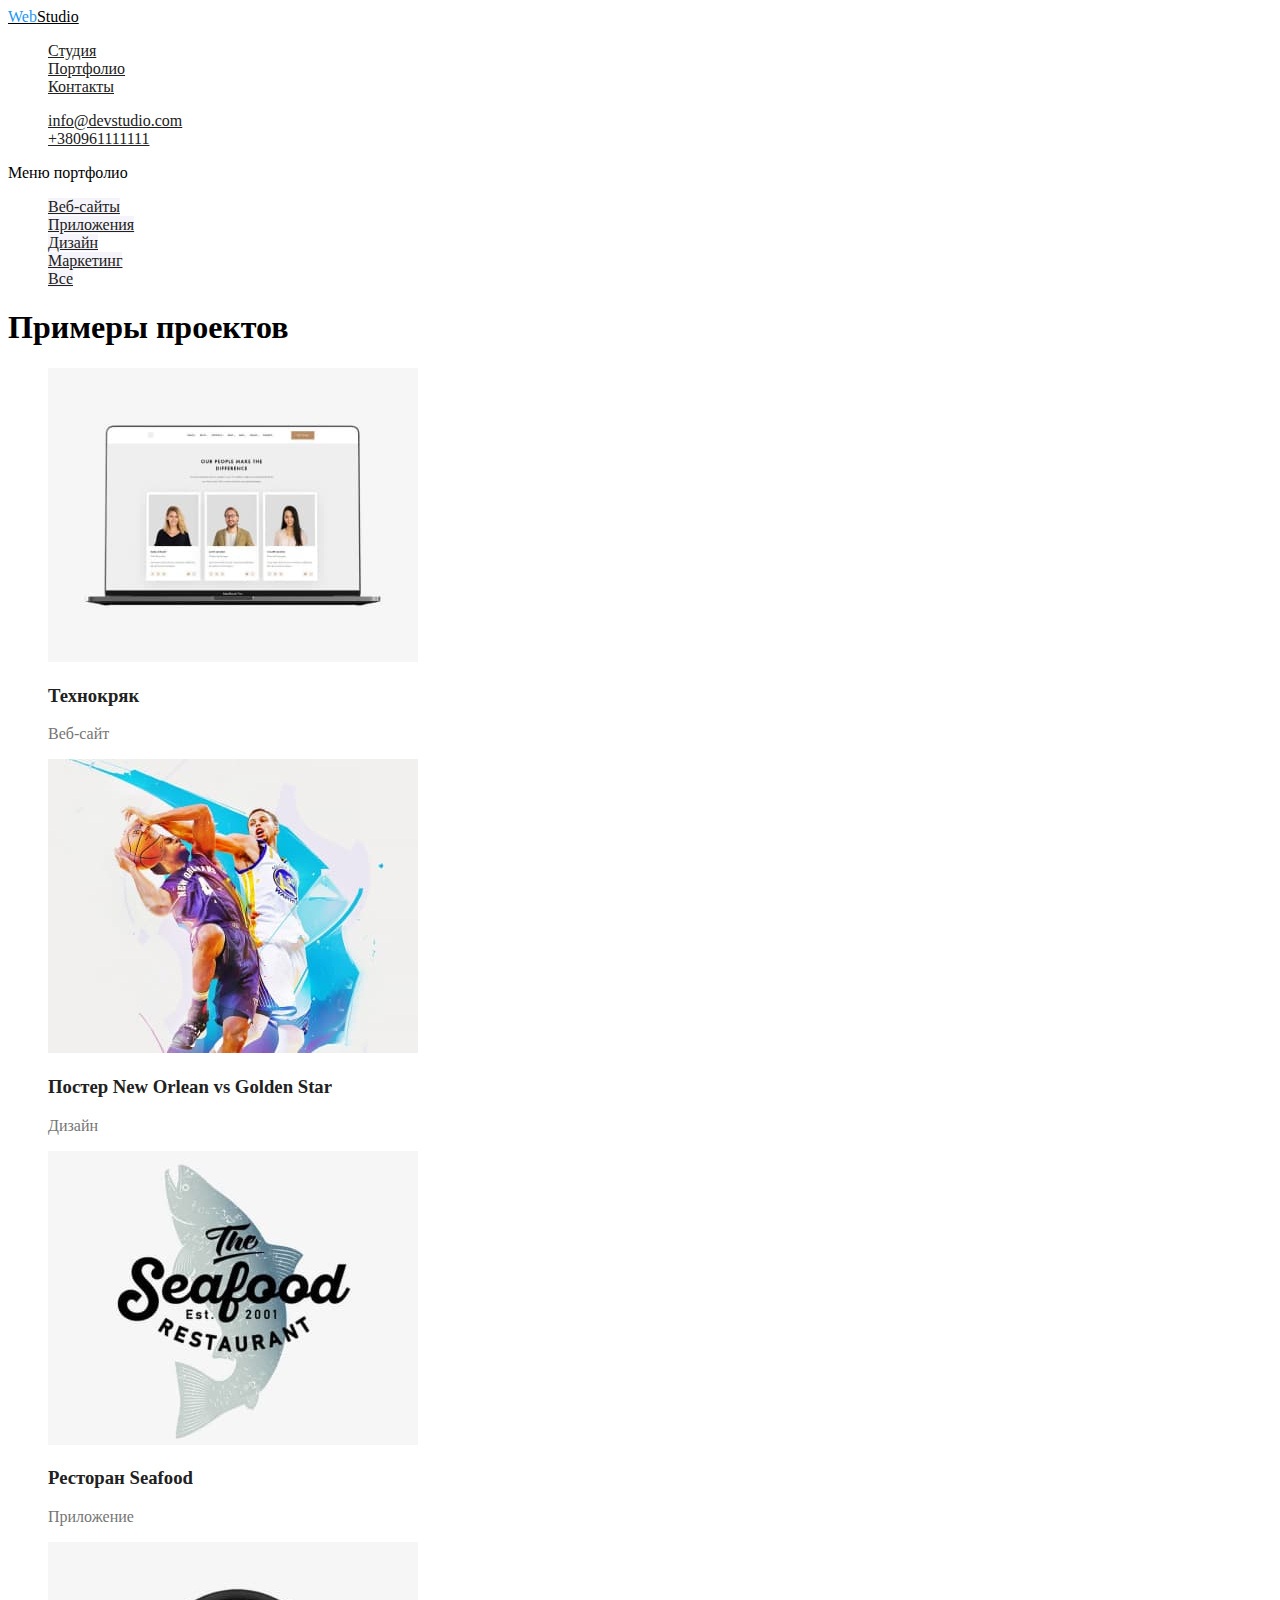
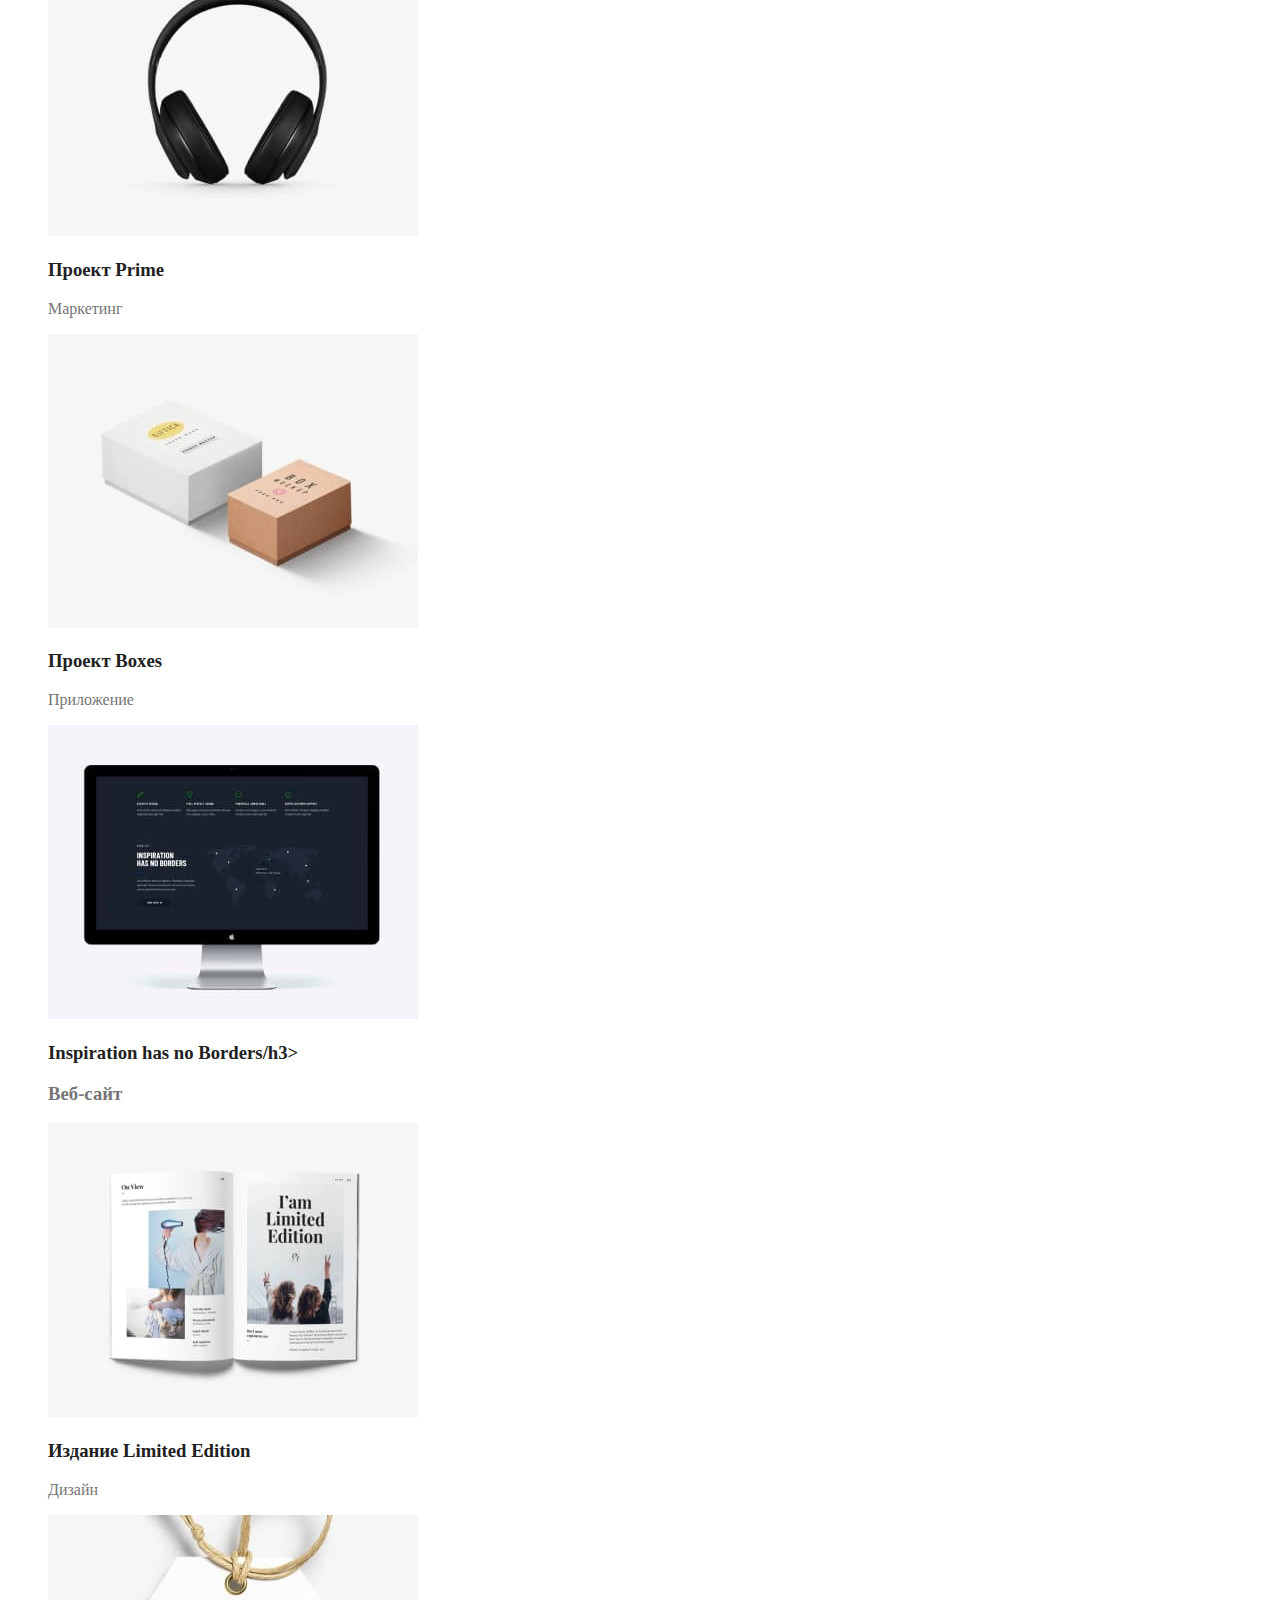
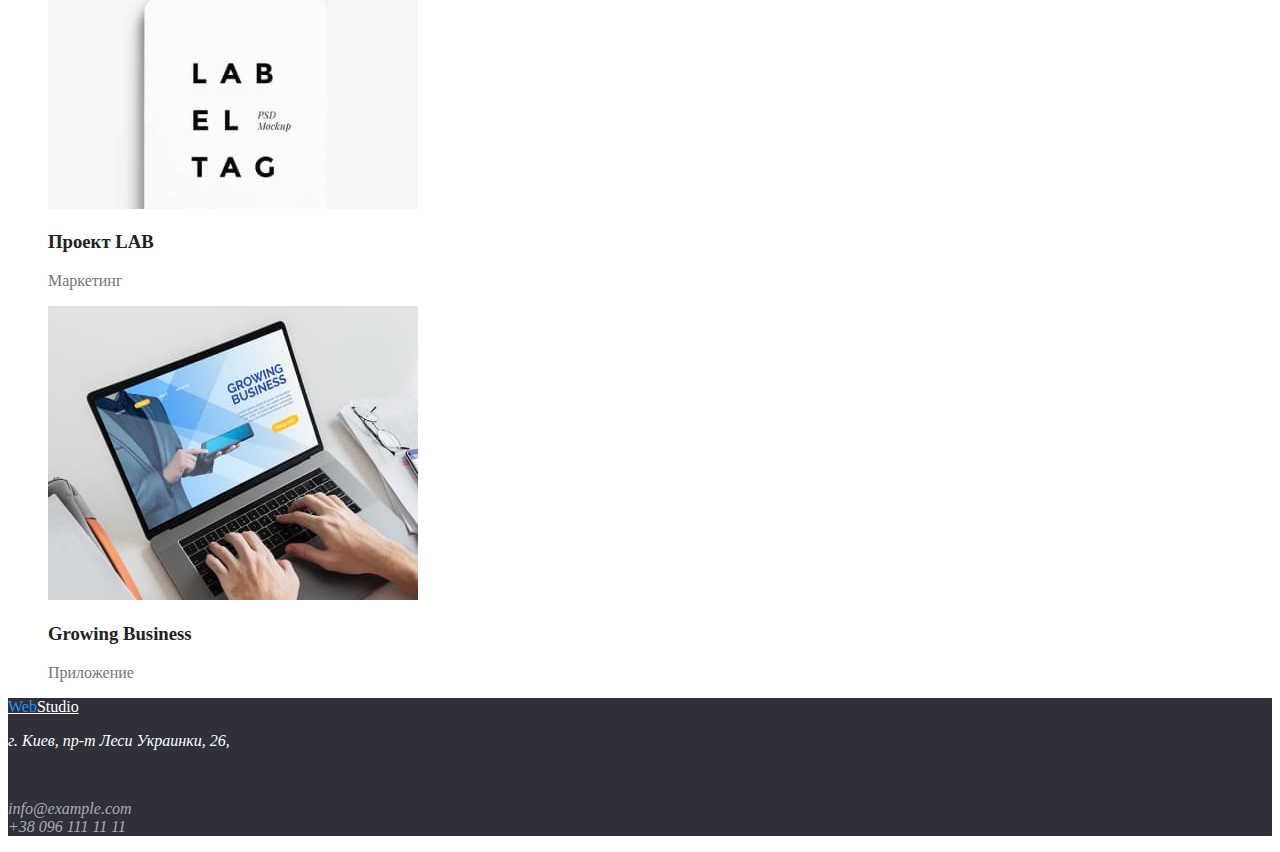
==== portfolio.html @ dbed1df3 "Сверстана страница портфолио, оформлены цвета в css" ====
<!DOCTYPE html>
<html lang="en">
	<head>
		<meta charset="UTF-8" />
		<meta http-equiv="X-UA-Compatible" content="IE=edge" />
		<meta name="viewport" content="width=device-width, initial-scale=1.0" />
		<title>Портфолио</title>
		<link rel="stylesheet" href="./css/styles.css" />
	</head>
	<body>
		<header>
			<a href="./index.html" class="logo-header" lang="en">
				<span class="logo-web">Web</span>Studio</a>
			</a>
			<nav>
				<ul class="nav">
					<li><a href="./index.html" class="nav-link">Студия</a></li>
					<li><a href="./portfolio.html" aria-current="page" class="nav-link">Портфолио</a></li>
					<li><a href="" class="nav-link">Контакты</a></li>
				</ul>
			</nav>
			<ul class="nav-contacts">
				<li><a href="mailto:info@devstudio.com" class="nav-mail">info@devstudio.com</a></li>
				<li><a href="tel:+380961111111" class="nav-link">+380961111111</a></li>
			</ul>
		</header>
		<main>
			<section>
				<!--Скрытый заголовок Меню портфолио-->
				<h2">Меню портфолио</h2>
				<ul class="portfolio">
					<li><a href="" class="portfolio-menu">Веб-сайты</a></li>
					<li><a href="" class="portfolio-menu">Приложения</a></li>
					<li><a href="" class="portfolio-menu">Дизайн</a></li>
					<li><a href="" class="portfolio-menu">Маркетинг</a></li>
					<li><a href="" class="portfolio-menu">Все</a></li>
				</ul>
				<!--Скрытый заголовок Примеры проектов-->
				<h1>Примеры проектов</h1>
				<ul class="projects">
					<li>
						<img src="./images/technokryak.jpg" alt="Технокряк" width="370" height="294" />
						<h3 class="project-title">Технокряк</h3>
						<p class="project-type"class="project-type">Веб-сайт</p>
					</li>
					<li>
						<img src="./images/new-orlean.jpg" alt="New Orlean vs Golden Star" width="370" height="294" />
						<h3 class="project-title">
							Постер
							<span lang="en">New Orlean vs Golden Star</span>
						</h3>
						<p class="project-type">Дизайн</p>
					</li>
					<li>
						<img src="./images/seafood.jpg" alt="Seafood" width="370" height="294" />
						<h3 class="project-title">
							Ресторан
							<span lang="en">Seafood</span>
						</h3>
						<p class="project-type">Приложение</p>
					</li>
					<li>
						<img src="./images/prime.jpg" alt="Prime" width="370" height="294" />
						<h3 class="project-title">
							Проект
							<span lang="en">Prime</span>
						</h3>
						<p class="project-type">Маркетинг</p>
					</li>
					<li>
						<img src="./images/boxes.jpg" alt="Boxes" width="370" height="294" />
						<h3 class="project-title">
							Проект
							<span lang="en">Boxes</span>
						</h3>
						<p class="project-type">Приложение</p>
					</li>
					<li>
						<img src="./images/inspiration.jpg" alt="Inspiration has no Border" width="370" height="294" />
						<h3 class="project-title"><span lang="en">Inspiration has no Borders</span>/h3>
						<p class="project-type">Веб-сайт</p>
					</li>
					<li>
						<img src="./images/limited-edition.jpg" alt="Limited Edition" width="370" height="294" />
						<h3 class="project-title"> Издание <span lang="en">Limited Edition</span></h3>
						<p class="project-type">Дизайн</p>
					</li>
					<li>
						<img src="./images/lab.jpg" alt="LAB" width="370" height="294" />
						<h3 class="project-title">Проект <span lang="en">LAB</span></h3>
						<p class="project-type">Маркетинг</p>
					</li>
					<li>
						<img src="./images/growing-business.jpg" alt="Growing Business" width="370" height="294" />
						<h3 class="project-title"><span lang="en">Growing Business</span></h3>
						<p class="project-type">Приложение</p>
					</li>
				</ul>
			</section>
		</main>
		<footer class="footer">
			<a href="./index.html" class="logo-footer" lang="en">
				<span class="logo-web">Web</span>Studio</a>
			</a>
			<address>
				<p class="address">г. Киев, пр-т Леси Украинки, 26, </p>
				<br />
				<p class="footer-contacts">info@example.com
				<br />
				+38 096 111 11 11 </p>
			</address>
		</footer>
	</body>
</html>
---- css/styles.css ----
/* основной цвет фона - #FFFFFF
вторичный цвет фона - #F5F4FA
цвет заголовков - #212121
цвет текста - #757575
цвет акцента, ховера фокуса - #2196F3

цвета лого - #2196F3  #000000 #FFFFFF
цвет тел и емейл в футере - rgba(255, 255, 255, 0.6) 
бекграунд цвет футера и заглушки героя - #2F303A */

:root {
	--title-color: #212121;
	--text-color: #757575;
	--active-hover-focus-current: #2196f3;
}

.logo-header {
	color: #000000;
}

.logo-web {
	color: #2196f3;
}

.nav,
.nav-contacts,
.feature-list,
.project-list,
.member-list,
.portfolio,
.projects {
	list-style: none;
}

/*Оформление навигации */

/*.nav-link.current-studio,
.nav-link.current-portfolio {
	color: var(--active-hover-focus-current);}*/

[aria-current] {
	color: var(--active-hover-focus-current);
}

.nav-link,
.nav-tel,
.nav-mail {
	color: var(--title-color);
}

.nav-link:hover,
.nav-link:focus,
.nav-tel:hover,
.nav-mail:hover {
	color: var(--active-hover-focus-current);
}

.hero-dummy {
	background-color: #2f303a;
}

.hero-title {
	color: #ffffff;
	text-transform: uppercase;
}
.btn {
	color: #ffffff;
	background-color: #2196f3;
}

.features {
	color: var(--title-color);
}

.features-text {
	color: var(--text-color);
}

.work {
	color: var(--title-color);
}

.members {
	color: var(--title-color);
}

.member {
	color: var(--title-color);
}
.member-position {
	color: var(--text-color);
}

.address {
	color: #ffffff;
}

.project-title {
	color: var(--title-color);
}

.project-type {
	color: var(--text-color);
}

.portfolio-menu {
	color: var(--title-color);
	background-color: #f5f4fa;
}

.portfolio-menu:hover,
.portfolio-menu:focus {
	color: #ffffff;
	background-color: #2196f3;
}

.logo-footer {
	color: #ffffff;
}

.footer-contacts {
	color: rgba(255, 255, 255, 0.6);
}

.footer {
	background-color: #2f303a;
}
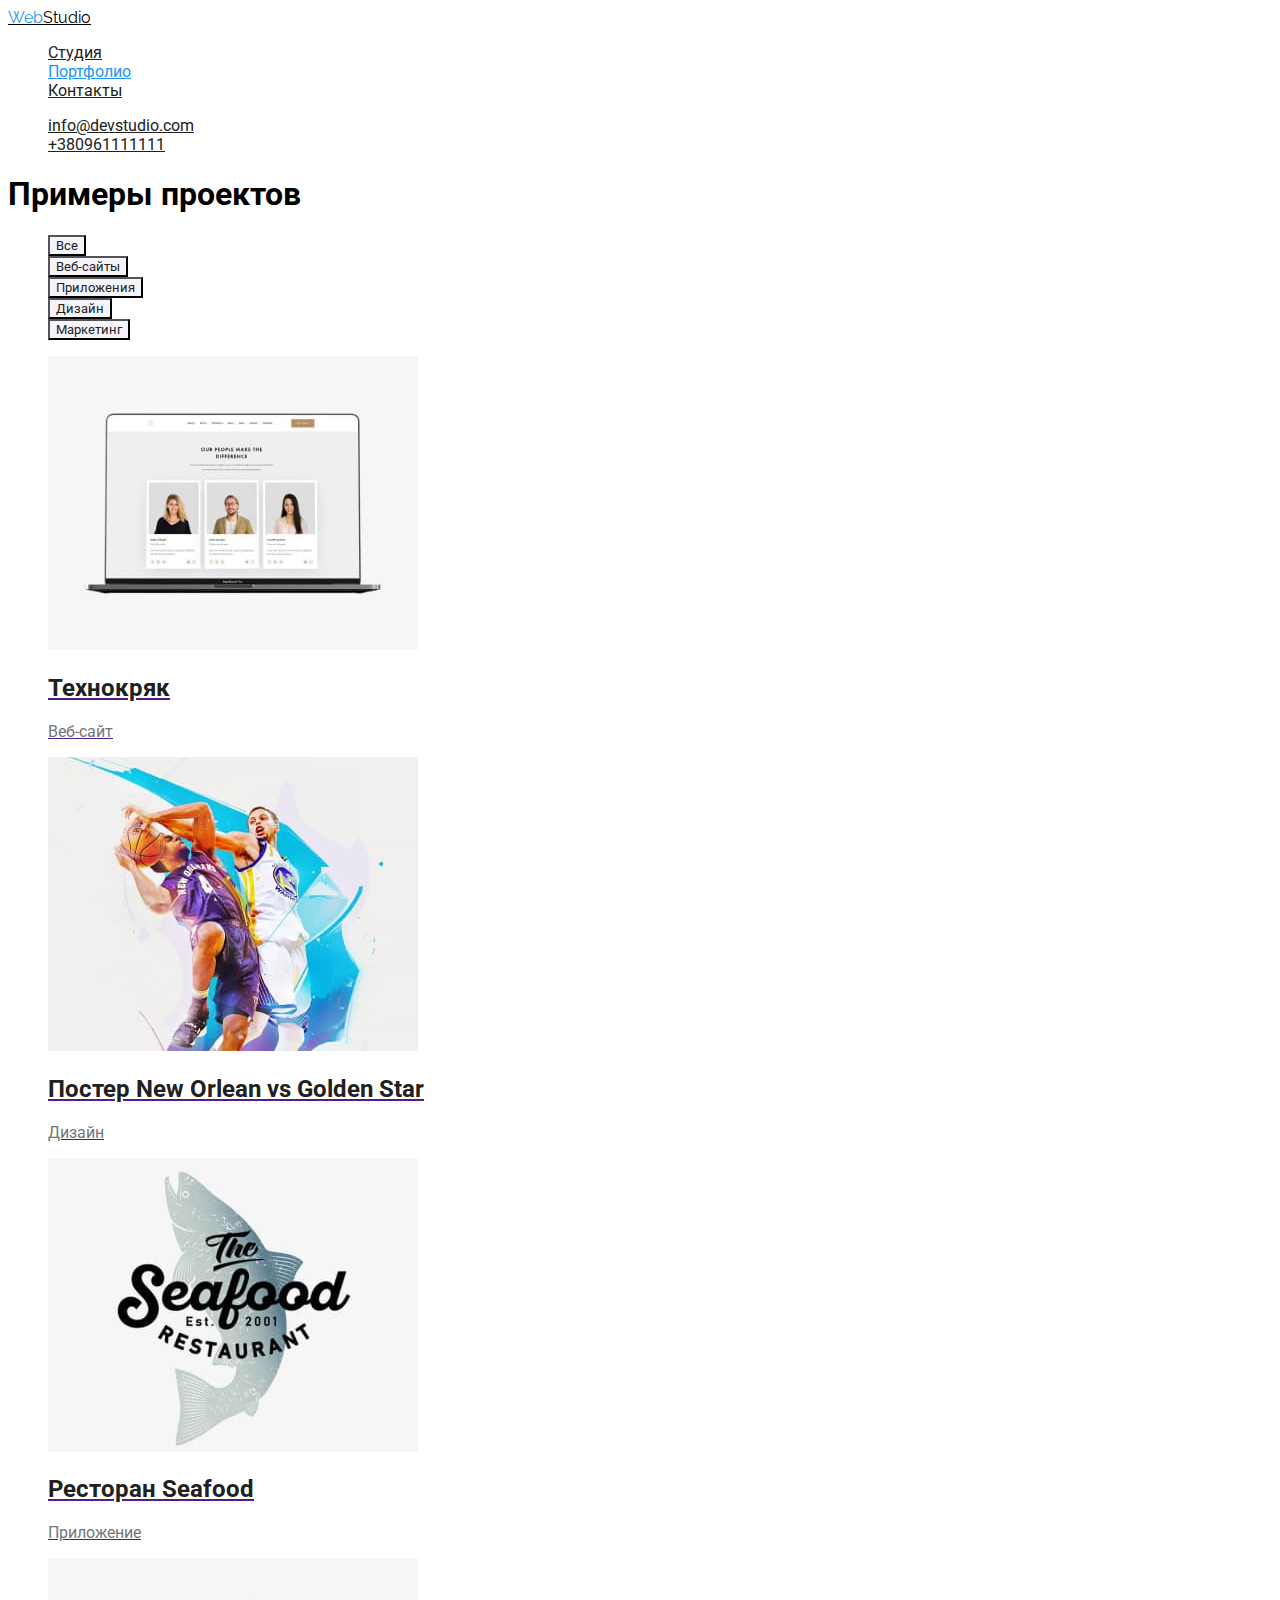
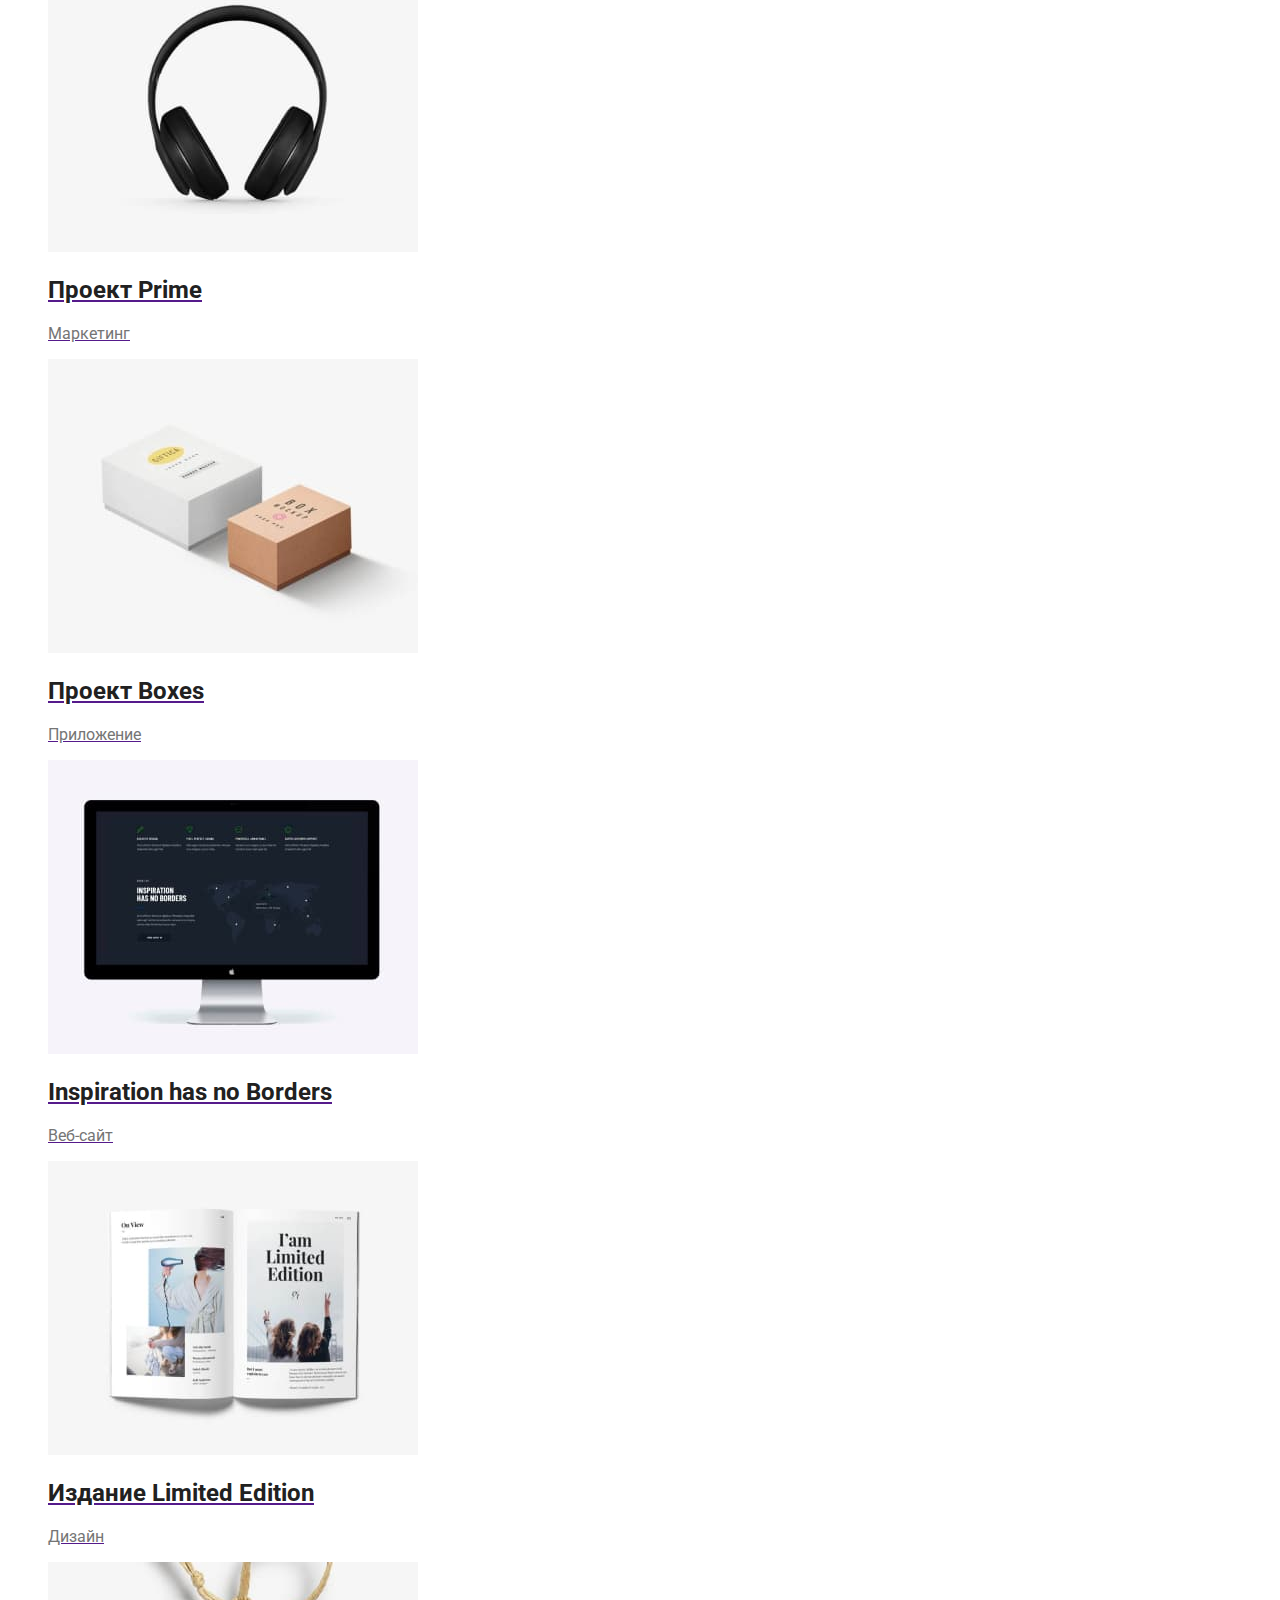
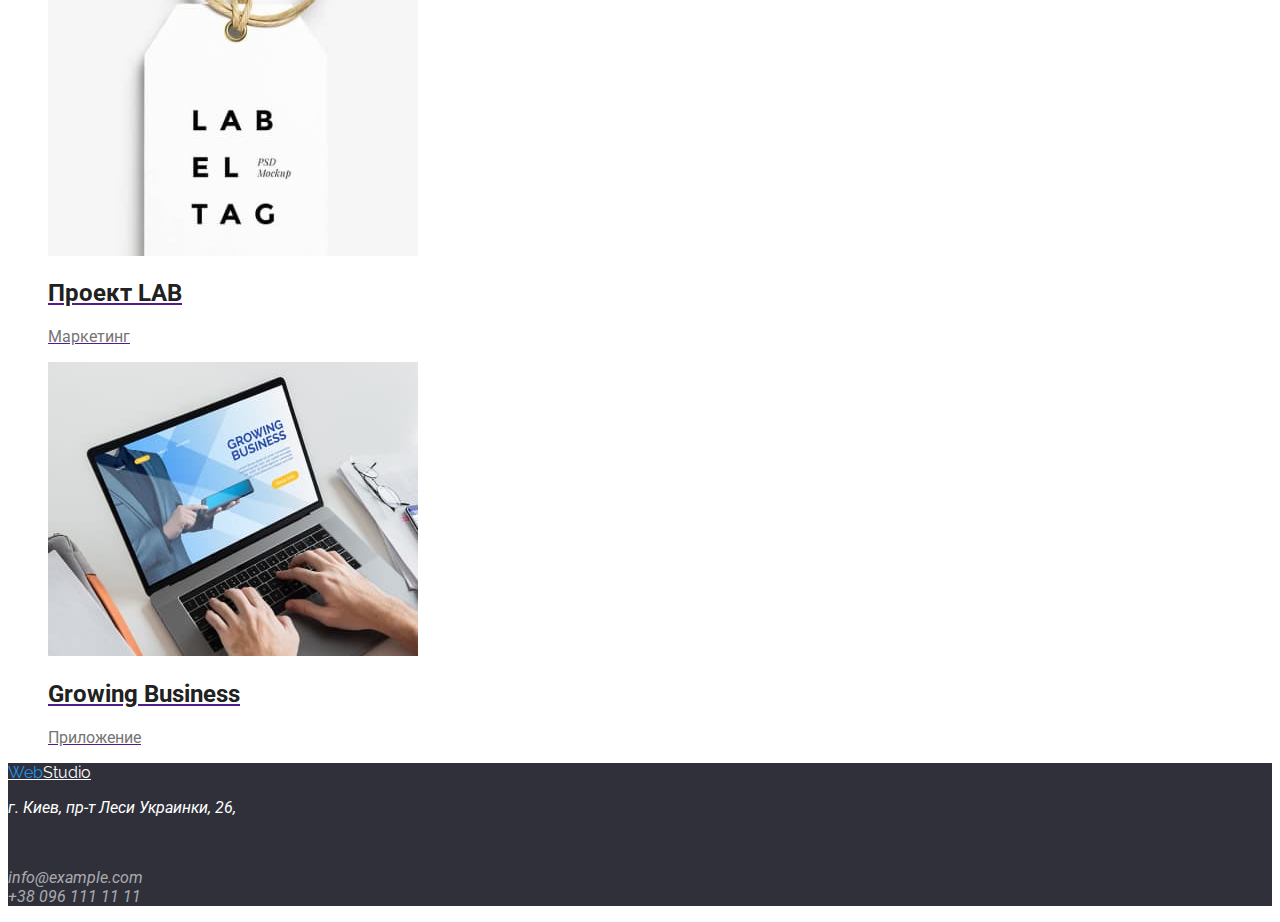
==== commit 4268ba79: "Подключены шрифты, исправлены кнопки, оформлены шрифты" ====
--- a/portfolio.html
+++ b/portfolio.html
@@ -5,6 +5,9 @@
 		<meta http-equiv="X-UA-Compatible" content="IE=edge" />
 		<meta name="viewport" content="width=device-width, initial-scale=1.0" />
 		<title>Портфолио</title>
+		<link rel="preconnect" href="https://fonts.googleapis.com">
+		<link rel="preconnect" href="https://fonts.gstatic.com" crossorigin>
+		<link href="https://fonts.googleapis.com/css2?family=Raleway:wght@400;700&family=Roboto:wght@400;500;700;900&display=swap" rel="stylesheet">
 		<link rel="stylesheet" href="./css/styles.css" />
 	</head>
 	<body>
@@ -15,7 +18,7 @@
 			<nav>
 				<ul class="nav">
 					<li><a href="./index.html" class="nav-link">Студия</a></li>
-					<li><a href="./portfolio.html" aria-current="page" class="nav-link">Портфолио</a></li>
+					<li><a href="./portfolio.html" aria-current="page" class="nav-link"> <!-- class="nav-link"-->Портфолио</a></li>
 					<li><a href="" class="nav-link">Контакты</a></li>
 				</ul>
 			</nav>
@@ -26,74 +29,90 @@
 		</header>
 		<main>
 			<section>
-				<!--Скрытый заголовок Меню портфолио-->
-				<h2">Меню портфолио</h2>
-				<ul class="portfolio">
-					<li><a href="" class="portfolio-menu">Веб-сайты</a></li>
-					<li><a href="" class="portfolio-menu">Приложения</a></li>
-					<li><a href="" class="portfolio-menu">Дизайн</a></li>
-					<li><a href="" class="portfolio-menu">Маркетинг</a></li>
-					<li><a href="" class="portfolio-menu">Все</a></li>
-				</ul>
 				<!--Скрытый заголовок Примеры проектов-->
 				<h1>Примеры проектов</h1>
+				<ul class="portfolio">
+					<li><button type="button" class="portfolio-btn">Все</button></li>
+					<li><button type="button" class="portfolio-btn">Веб-сайты</button></li>
+					<li><button type="button" class="portfolio-btn">Приложения</button></li>
+					<li><button type="button" class="portfolio-btn">Дизайн</button/button></li>
+					<li><button type="button" class="portfolio-btn">Маркетинг</button></li>
+				</ul>
 				<ul class="projects">
-					<li>
+					<li> 
+						<a href="">
 						<img src="./images/technokryak.jpg" alt="Технокряк" width="370" height="294" />
-						<h3 class="project-title">Технокряк</h3>
+						<h2 class="project-title">Технокряк</h2>
 						<p class="project-type"class="project-type">Веб-сайт</p>
+						</a>
 					</li>
 					<li>
+						<a href="">
 						<img src="./images/new-orlean.jpg" alt="New Orlean vs Golden Star" width="370" height="294" />
-						<h3 class="project-title">
+						<h2 class="project-title">
 							Постер
 							<span lang="en">New Orlean vs Golden Star</span>
-						</h3>
+						</h2>
 						<p class="project-type">Дизайн</p>
+						</a>
 					</li>
 					<li>
+						<a href="">
 						<img src="./images/seafood.jpg" alt="Seafood" width="370" height="294" />
-						<h3 class="project-title">
+						<h2 class="project-title">
 							Ресторан
 							<span lang="en">Seafood</span>
-						</h3>
+						</h2>
 						<p class="project-type">Приложение</p>
+						</a>
 					</li>
 					<li>
+						<a href="">
 						<img src="./images/prime.jpg" alt="Prime" width="370" height="294" />
-						<h3 class="project-title">
+						<h2 class="project-title">
 							Проект
 							<span lang="en">Prime</span>
-						</h3>
+						</h2>
 						<p class="project-type">Маркетинг</p>
+						</a>
 					</li>
 					<li>
+						<a href="">
 						<img src="./images/boxes.jpg" alt="Boxes" width="370" height="294" />
-						<h3 class="project-title">
+						<h2 class="project-title">
 							Проект
 							<span lang="en">Boxes</span>
-						</h3>
+						</h2>
 						<p class="project-type">Приложение</p>
+						</a>
 					</li>
 					<li>
+						<a href="">
 						<img src="./images/inspiration.jpg" alt="Inspiration has no Border" width="370" height="294" />
-						<h3 class="project-title"><span lang="en">Inspiration has no Borders</span>/h3>
+						<h2 class="project-title"><span lang="en">Inspiration has no Borders</span></h2>
 						<p class="project-type">Веб-сайт</p>
+						</a>
 					</li>
 					<li>
+						<a href="">
 						<img src="./images/limited-edition.jpg" alt="Limited Edition" width="370" height="294" />
-						<h3 class="project-title"> Издание <span lang="en">Limited Edition</span></h3>
+						<h2 class="project-title"> Издание <span lang="en">Limited Edition</span></h2>
 						<p class="project-type">Дизайн</p>
+						</a>
 					</li>
 					<li>
+						<a href="">
 						<img src="./images/lab.jpg" alt="LAB" width="370" height="294" />
-						<h3 class="project-title">Проект <span lang="en">LAB</span></h3>
+						<h2 class="project-title">Проект <span lang="en">LAB</span></h2>
 						<p class="project-type">Маркетинг</p>
+						</a>
 					</li>
 					<li>
+						<a href="">
 						<img src="./images/growing-business.jpg" alt="Growing Business" width="370" height="294" />
-						<h3 class="project-title"><span lang="en">Growing Business</span></h3>
+						<h2 class="project-title"><span lang="en">Growing Business</span></h2>
 						<p class="project-type">Приложение</p>
+						</a>
 					</li>
 				</ul>
 			</section>
--- a/css/styles.css
+++ b/css/styles.css
@@ -14,8 +14,16 @@
 	--active-hover-focus-current: #2196f3;
 }
 
+body {
+	font-family: "Roboto", sans-serif;
+}
+
+button {
+	font-family: inherit;
+}
 .logo-header {
 	color: #000000;
+	font-family: "Raleway", sans-serif;
 }
 
 .logo-web {
@@ -32,16 +40,6 @@
 	list-style: none;
 }
 
-/*Оформление навигации */
-
-/*.nav-link.current-studio,
-.nav-link.current-portfolio {
-	color: var(--active-hover-focus-current);}*/
-
-[aria-current] {
-	color: var(--active-hover-focus-current);
-}
-
 .nav-link,
 .nav-tel,
 .nav-mail {
@@ -52,6 +50,10 @@
 .nav-link:focus,
 .nav-tel:hover,
 .nav-mail:hover {
+	color: var(--active-hover-focus-current);
+}
+
+[aria-current] {
 	color: var(--active-hover-focus-current);
 }
 
@@ -103,19 +105,20 @@
 	color: var(--text-color);
 }
 
-.portfolio-menu {
+.portfolio-btn {
 	color: var(--title-color);
 	background-color: #f5f4fa;
 }
 
-.portfolio-menu:hover,
-.portfolio-menu:focus {
+.portfolio-btn:hover,
+.portfolio-btn:focus {
 	color: #ffffff;
 	background-color: #2196f3;
 }
 
 .logo-footer {
 	color: #ffffff;
+	font-family: "Raleway", sans-serif;
 }
 
 .footer-contacts {
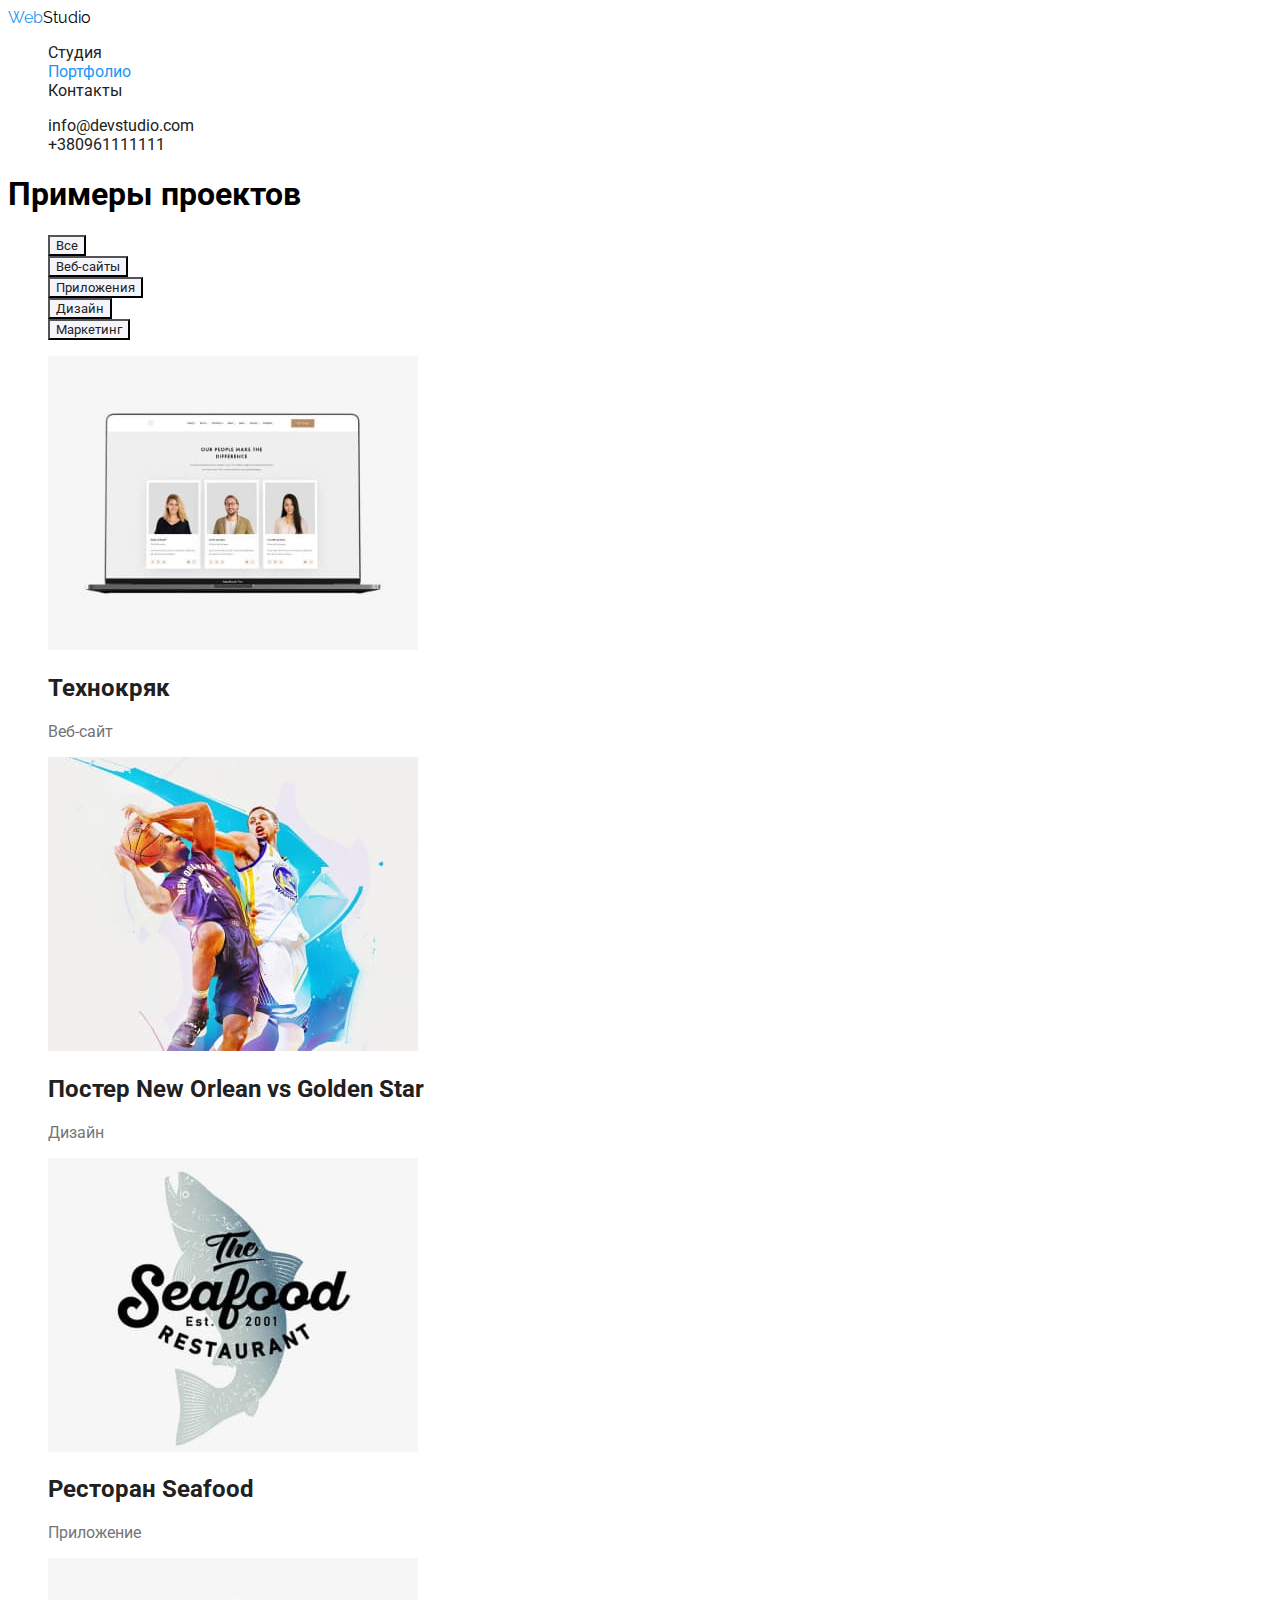
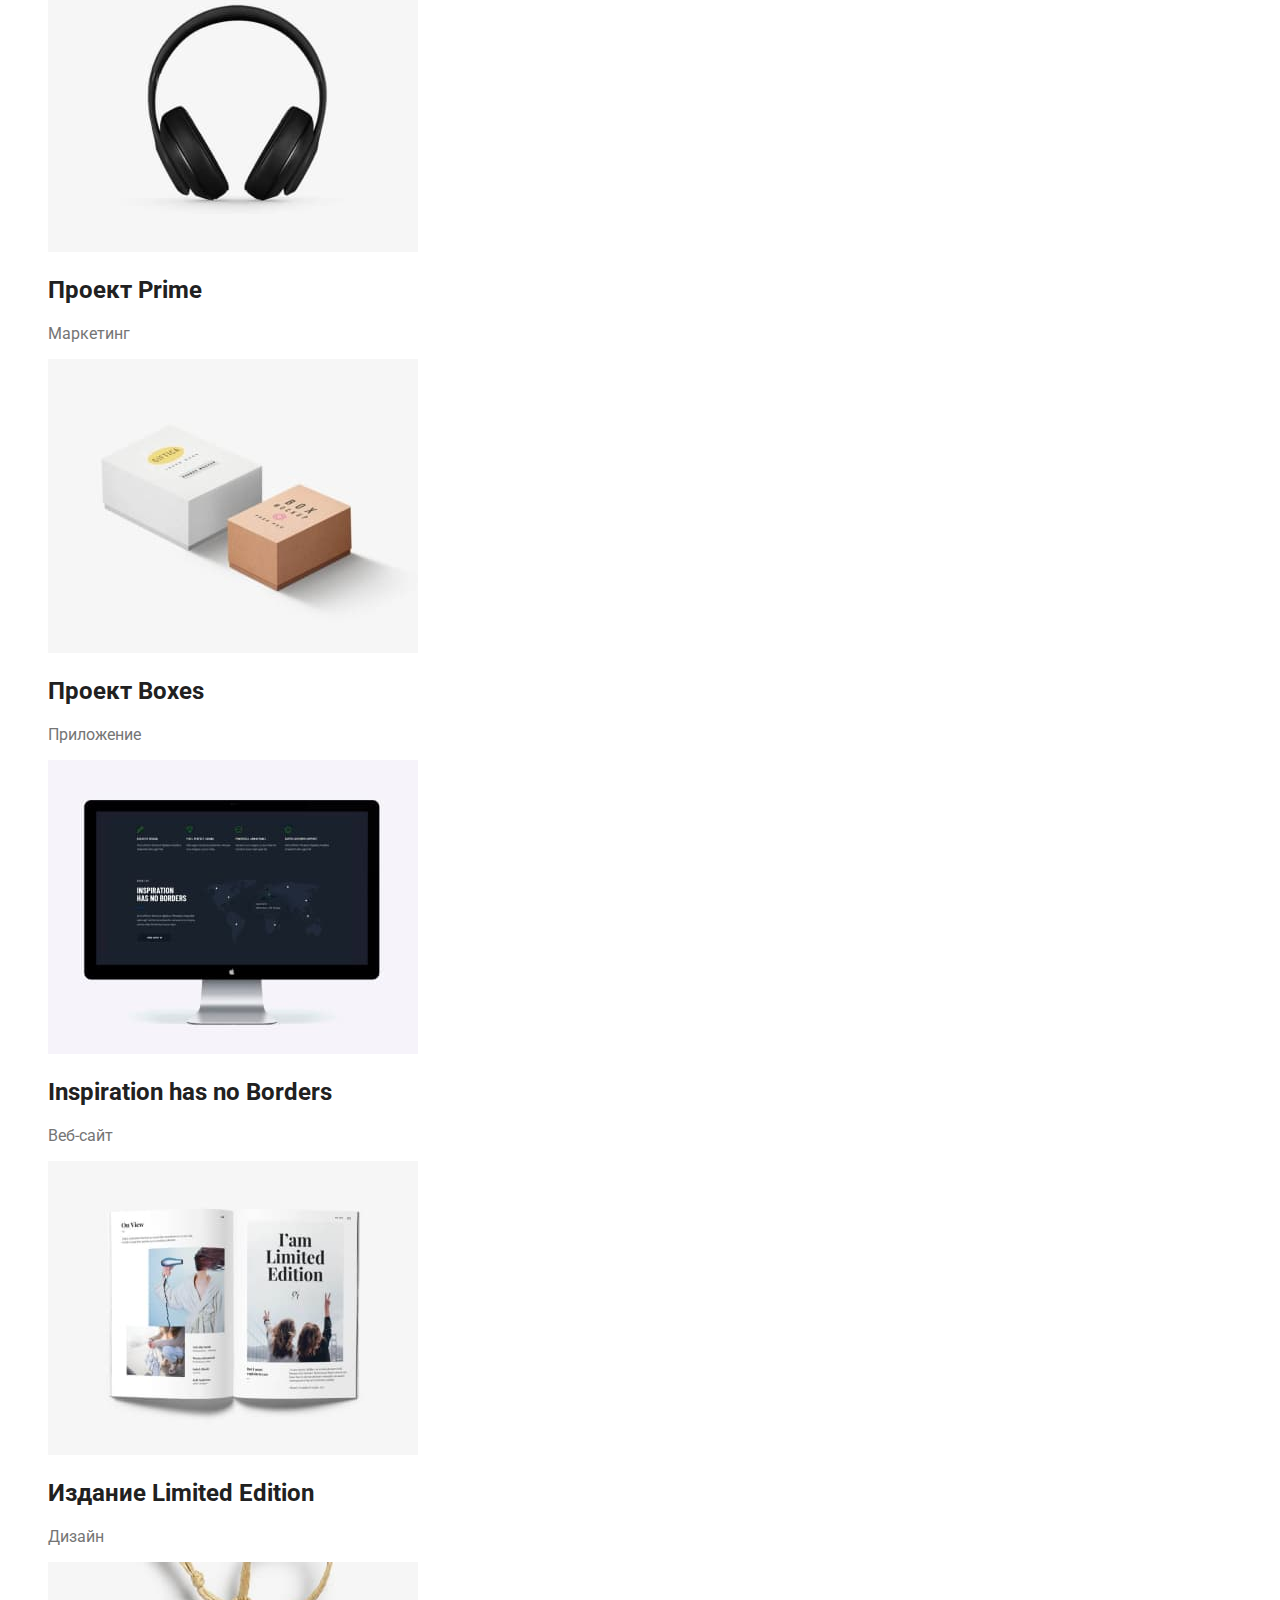
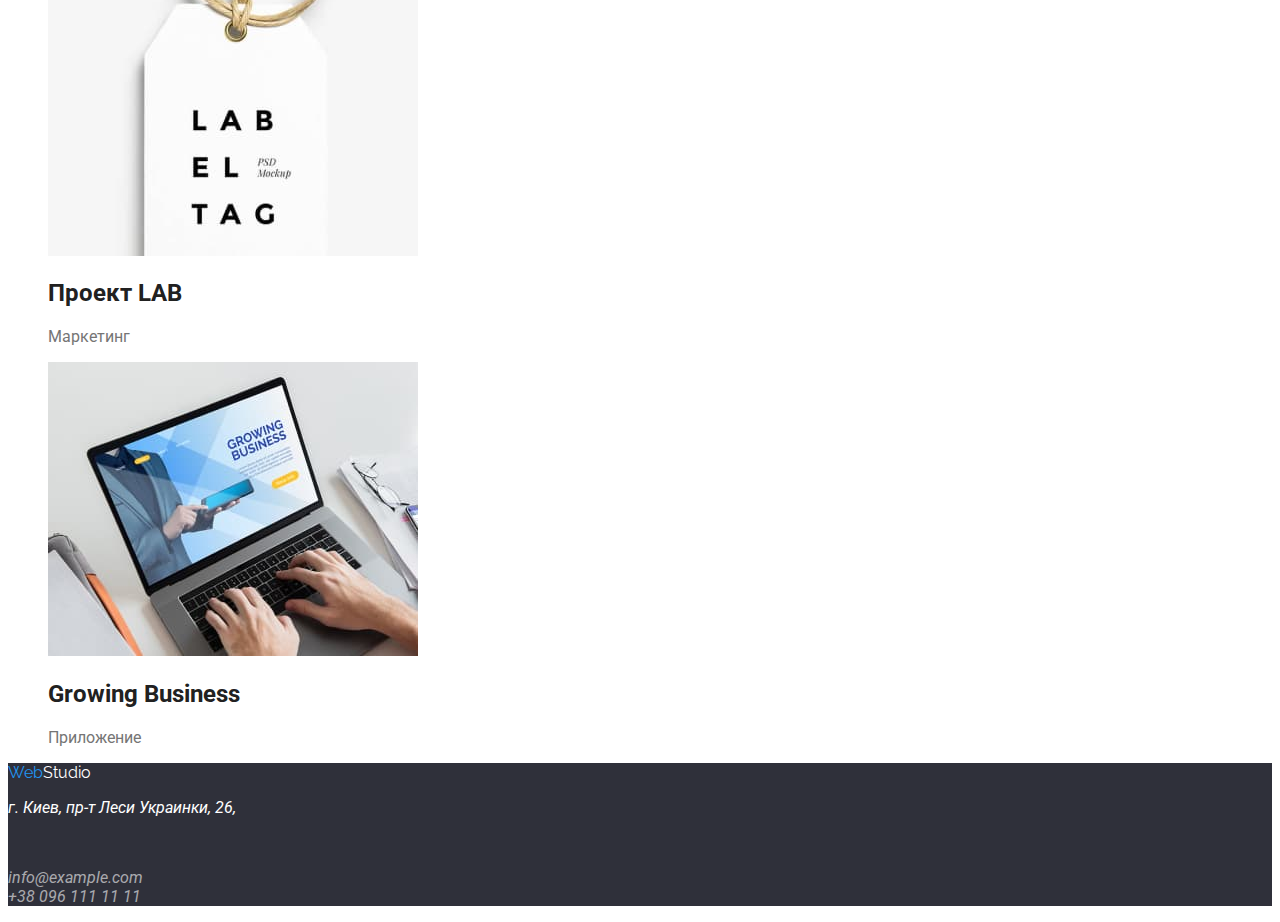
==== commit f2c3ca08: "Убирает подчеркивания со ссылок" ====
--- a/portfolio.html
+++ b/portfolio.html
@@ -38,16 +38,16 @@
 					<li><button type="button" class="portfolio-btn">Дизайн</button/button></li>
 					<li><button type="button" class="portfolio-btn">Маркетинг</button></li>
 				</ul>
-				<ul class="projects">
+				<ul class="project">
 					<li> 
-						<a href="">
+						<a href="" class="project-link">
 						<img src="./images/technokryak.jpg" alt="Технокряк" width="370" height="294" />
 						<h2 class="project-title">Технокряк</h2>
 						<p class="project-type"class="project-type">Веб-сайт</p>
 						</a>
 					</li>
 					<li>
-						<a href="">
+						<a href="" class="project-link">
 						<img src="./images/new-orlean.jpg" alt="New Orlean vs Golden Star" width="370" height="294" />
 						<h2 class="project-title">
 							Постер
@@ -57,7 +57,7 @@
 						</a>
 					</li>
 					<li>
-						<a href="">
+						<a href="" class="project-link">
 						<img src="./images/seafood.jpg" alt="Seafood" width="370" height="294" />
 						<h2 class="project-title">
 							Ресторан
@@ -67,7 +67,7 @@
 						</a>
 					</li>
 					<li>
-						<a href="">
+						<a href="" class="project-link">
 						<img src="./images/prime.jpg" alt="Prime" width="370" height="294" />
 						<h2 class="project-title">
 							Проект
@@ -77,7 +77,7 @@
 						</a>
 					</li>
 					<li>
-						<a href="">
+						<a href="" class="project-link">
 						<img src="./images/boxes.jpg" alt="Boxes" width="370" height="294" />
 						<h2 class="project-title">
 							Проект
@@ -87,28 +87,28 @@
 						</a>
 					</li>
 					<li>
-						<a href="">
+						<a href="" class="project-link">
 						<img src="./images/inspiration.jpg" alt="Inspiration has no Border" width="370" height="294" />
 						<h2 class="project-title"><span lang="en">Inspiration has no Borders</span></h2>
 						<p class="project-type">Веб-сайт</p>
 						</a>
 					</li>
 					<li>
-						<a href="">
+						<a href="" class="project-link">
 						<img src="./images/limited-edition.jpg" alt="Limited Edition" width="370" height="294" />
 						<h2 class="project-title"> Издание <span lang="en">Limited Edition</span></h2>
 						<p class="project-type">Дизайн</p>
 						</a>
 					</li>
 					<li>
-						<a href="">
+						<a href="" class="project-link">
 						<img src="./images/lab.jpg" alt="LAB" width="370" height="294" />
 						<h2 class="project-title">Проект <span lang="en">LAB</span></h2>
 						<p class="project-type">Маркетинг</p>
 						</a>
 					</li>
 					<li>
-						<a href="">
+						<a href="" class="project-link">
 						<img src="./images/growing-business.jpg" alt="Growing Business" width="370" height="294" />
 						<h2 class="project-title"><span lang="en">Growing Business</span></h2>
 						<p class="project-type">Приложение</p>
--- a/css/styles.css
+++ b/css/styles.css
@@ -15,6 +15,7 @@
 }
 
 body {
+	background-color: #ffffff;
 	font-family: "Roboto", sans-serif;
 }
 
@@ -24,6 +25,7 @@
 .logo-header {
 	color: #000000;
 	font-family: "Raleway", sans-serif;
+	text-decoration: none;
 }
 
 .logo-web {
@@ -36,7 +38,7 @@
 .project-list,
 .member-list,
 .portfolio,
-.projects {
+.project {
 	list-style: none;
 }
 
@@ -44,6 +46,7 @@
 .nav-tel,
 .nav-mail {
 	color: var(--title-color);
+	text-decoration: none;
 }
 
 .nav-link:hover,
@@ -97,6 +100,10 @@
 	color: #ffffff;
 }
 
+.project-link {
+	text-decoration: none;
+}
+
 .project-title {
 	color: var(--title-color);
 }
@@ -119,6 +126,7 @@
 .logo-footer {
 	color: #ffffff;
 	font-family: "Raleway", sans-serif;
+	text-decoration: none;
 }
 
 .footer-contacts {
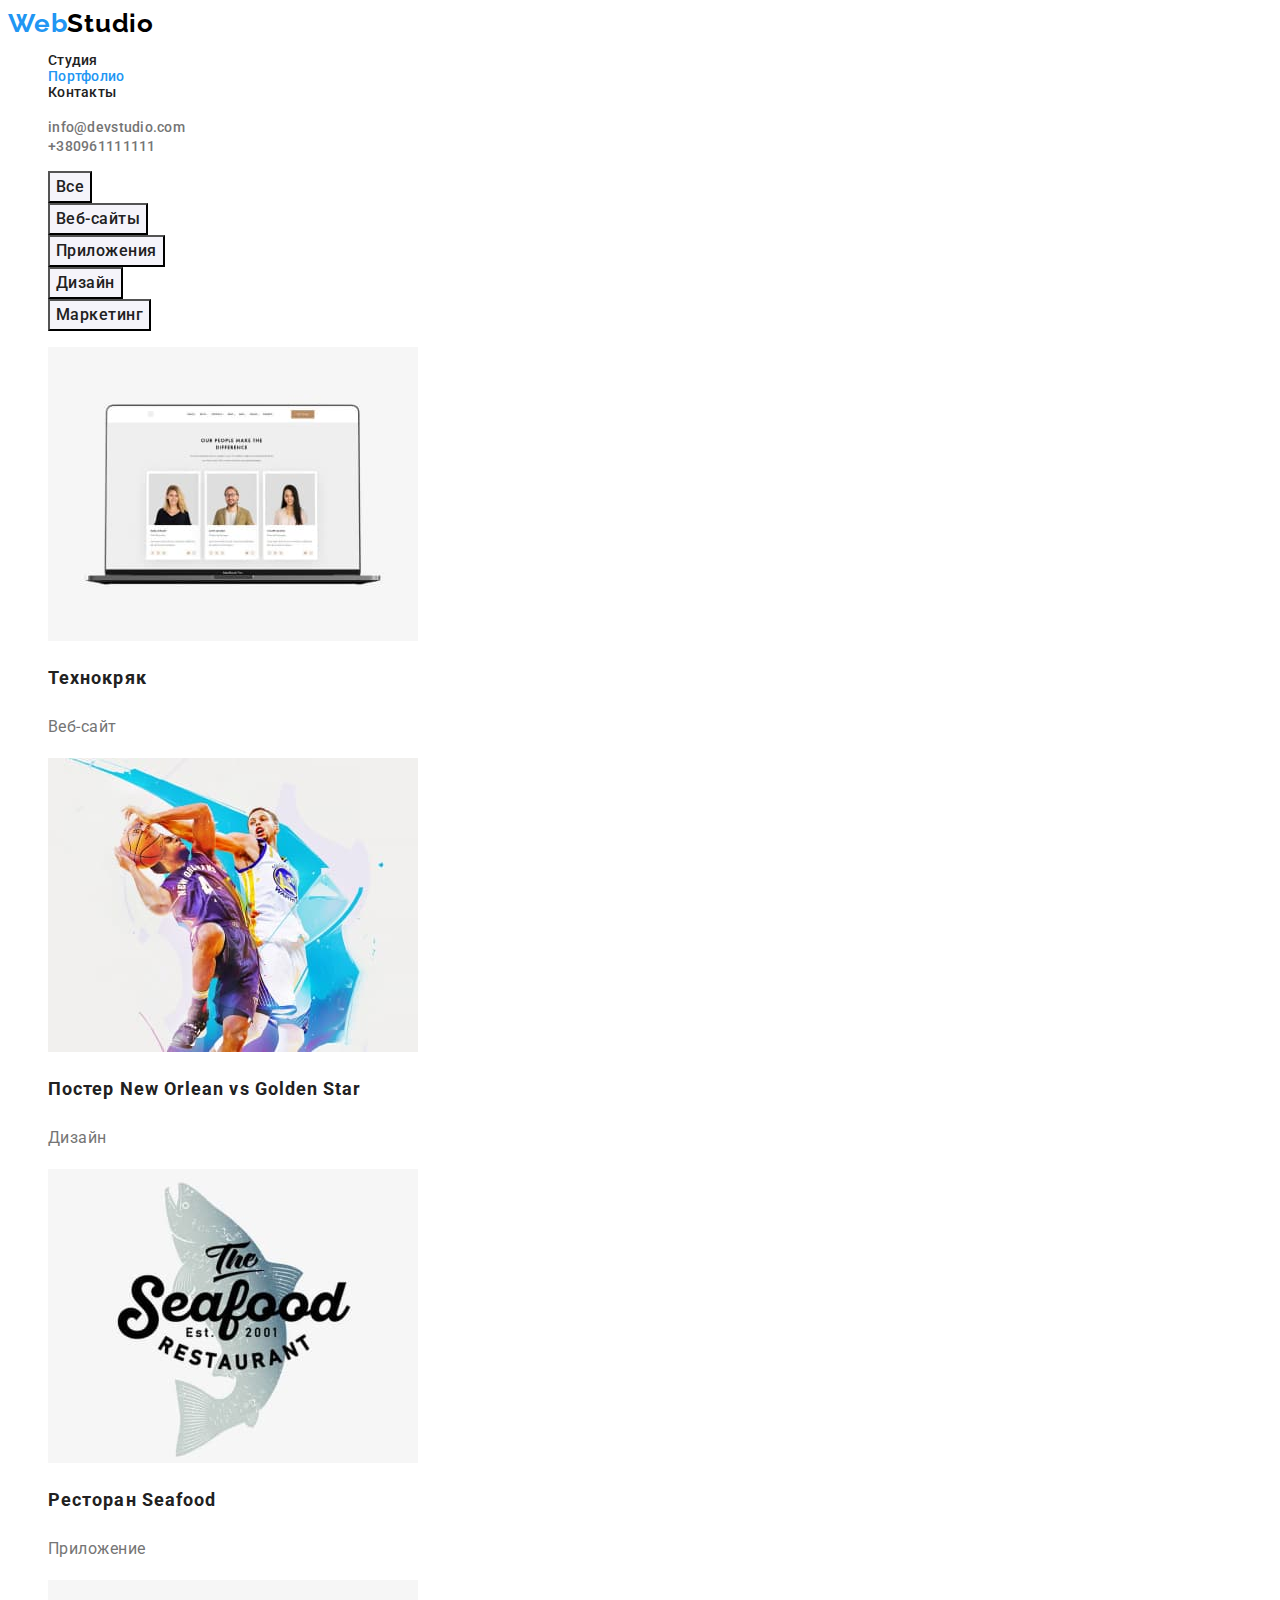
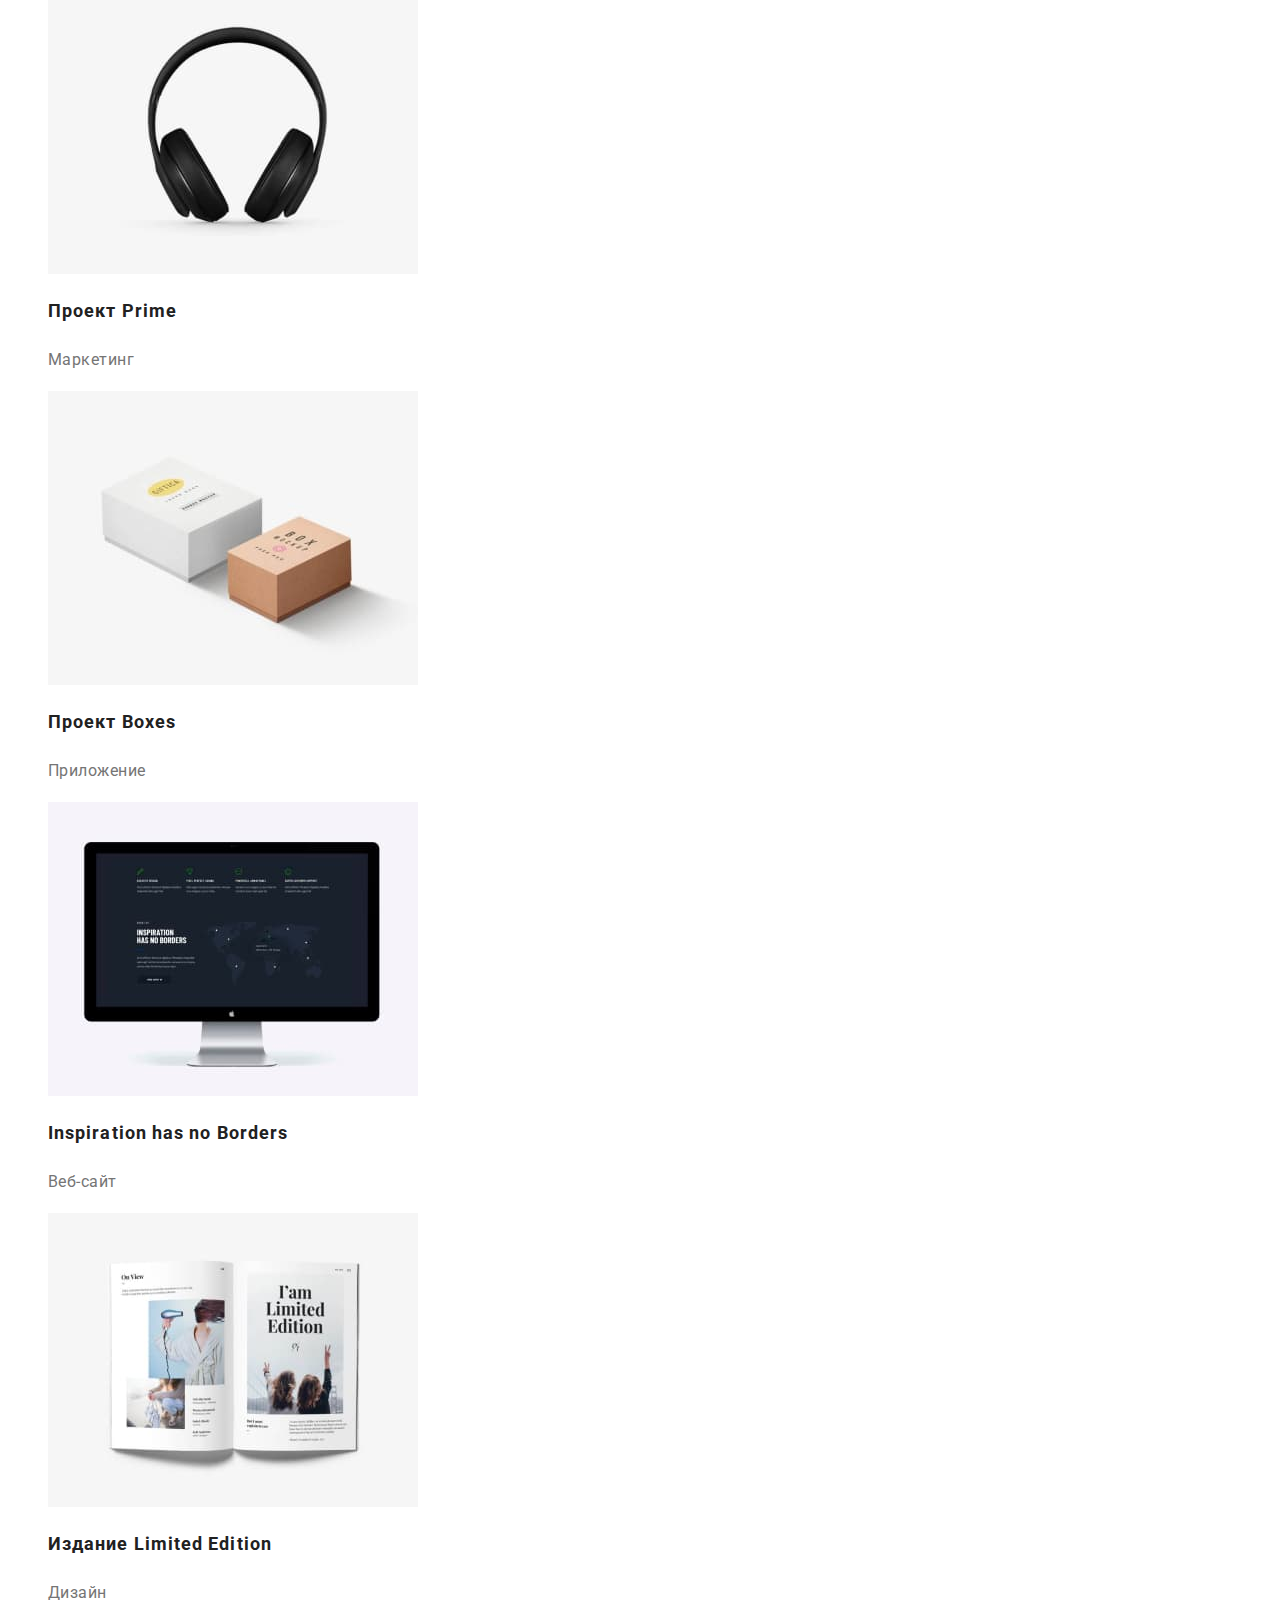
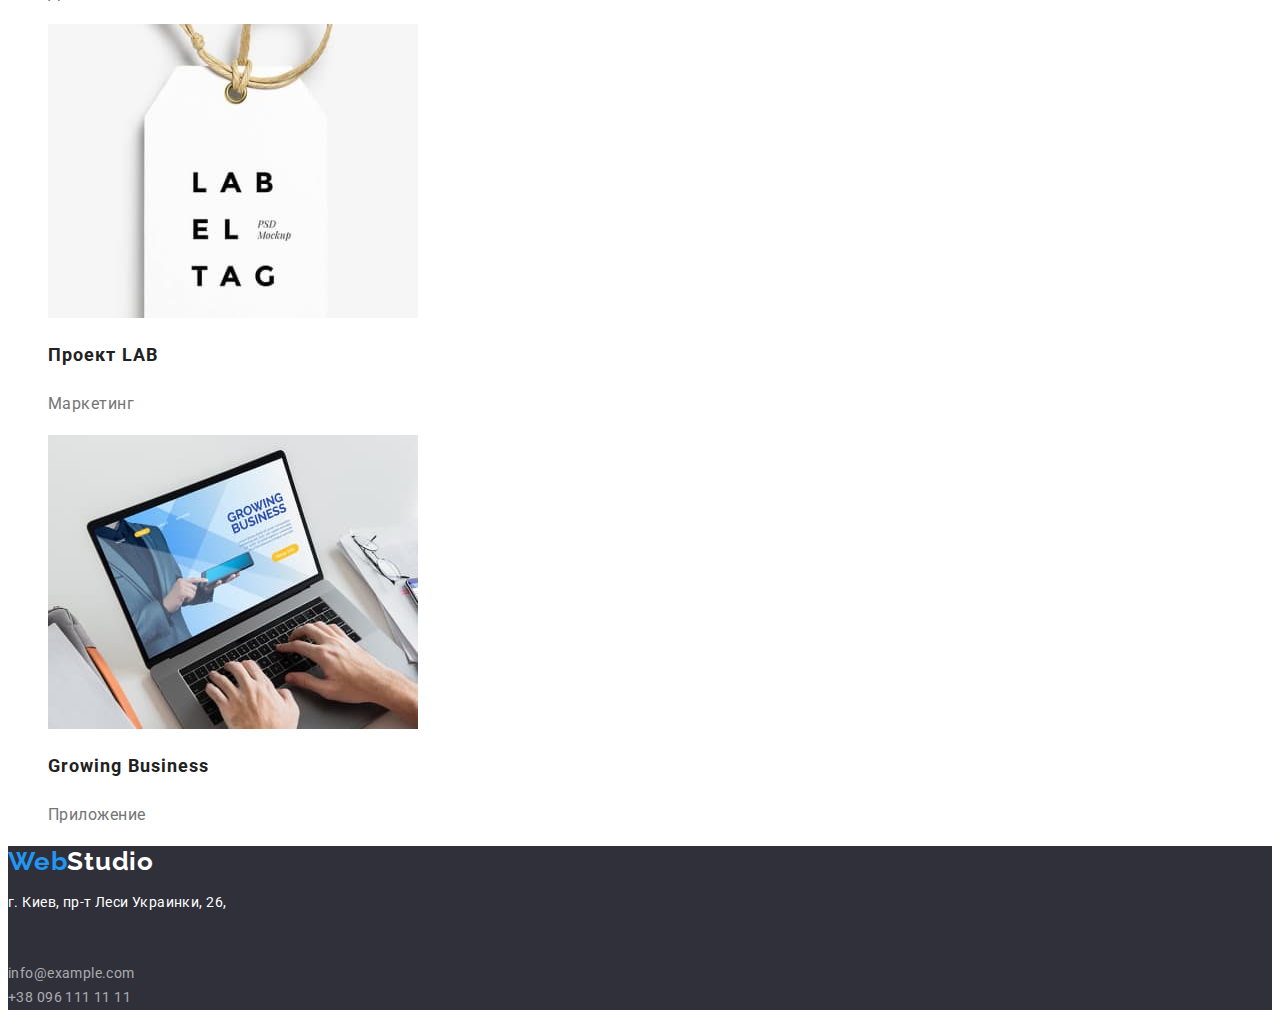
==== commit 922b0200: "Добавлены стили шрифтов в index и portfolio" ====
--- a/portfolio.html
+++ b/portfolio.html
@@ -1,133 +1,163 @@
 <!DOCTYPE html>
 <html lang="en">
-	<head>
-		<meta charset="UTF-8" />
-		<meta http-equiv="X-UA-Compatible" content="IE=edge" />
-		<meta name="viewport" content="width=device-width, initial-scale=1.0" />
-		<title>Портфолио</title>
-		<link rel="preconnect" href="https://fonts.googleapis.com">
-		<link rel="preconnect" href="https://fonts.gstatic.com" crossorigin>
-		<link href="https://fonts.googleapis.com/css2?family=Raleway:wght@400;700&family=Roboto:wght@400;500;700;900&display=swap" rel="stylesheet">
-		<link rel="stylesheet" href="./css/styles.css" />
-	</head>
-	<body>
-		<header>
-			<a href="./index.html" class="logo-header" lang="en">
-				<span class="logo-web">Web</span>Studio</a>
-			</a>
-			<nav>
-				<ul class="nav">
-					<li><a href="./index.html" class="nav-link">Студия</a></li>
-					<li><a href="./portfolio.html" aria-current="page" class="nav-link"> <!-- class="nav-link"-->Портфолио</a></li>
-					<li><a href="" class="nav-link">Контакты</a></li>
-				</ul>
-			</nav>
-			<ul class="nav-contacts">
-				<li><a href="mailto:info@devstudio.com" class="nav-mail">info@devstudio.com</a></li>
-				<li><a href="tel:+380961111111" class="nav-link">+380961111111</a></li>
-			</ul>
-		</header>
-		<main>
-			<section>
-				<!--Скрытый заголовок Примеры проектов-->
-				<h1>Примеры проектов</h1>
-				<ul class="portfolio">
-					<li><button type="button" class="portfolio-btn">Все</button></li>
-					<li><button type="button" class="portfolio-btn">Веб-сайты</button></li>
-					<li><button type="button" class="portfolio-btn">Приложения</button></li>
-					<li><button type="button" class="portfolio-btn">Дизайн</button/button></li>
-					<li><button type="button" class="portfolio-btn">Маркетинг</button></li>
-				</ul>
-				<ul class="project">
-					<li> 
-						<a href="" class="project-link">
-						<img src="./images/technokryak.jpg" alt="Технокряк" width="370" height="294" />
-						<h2 class="project-title">Технокряк</h2>
-						<p class="project-type"class="project-type">Веб-сайт</p>
-						</a>
-					</li>
-					<li>
-						<a href="" class="project-link">
-						<img src="./images/new-orlean.jpg" alt="New Orlean vs Golden Star" width="370" height="294" />
-						<h2 class="project-title">
-							Постер
-							<span lang="en">New Orlean vs Golden Star</span>
-						</h2>
-						<p class="project-type">Дизайн</p>
-						</a>
-					</li>
-					<li>
-						<a href="" class="project-link">
-						<img src="./images/seafood.jpg" alt="Seafood" width="370" height="294" />
-						<h2 class="project-title">
-							Ресторан
-							<span lang="en">Seafood</span>
-						</h2>
-						<p class="project-type">Приложение</p>
-						</a>
-					</li>
-					<li>
-						<a href="" class="project-link">
-						<img src="./images/prime.jpg" alt="Prime" width="370" height="294" />
-						<h2 class="project-title">
-							Проект
-							<span lang="en">Prime</span>
-						</h2>
-						<p class="project-type">Маркетинг</p>
-						</a>
-					</li>
-					<li>
-						<a href="" class="project-link">
-						<img src="./images/boxes.jpg" alt="Boxes" width="370" height="294" />
-						<h2 class="project-title">
-							Проект
-							<span lang="en">Boxes</span>
-						</h2>
-						<p class="project-type">Приложение</p>
-						</a>
-					</li>
-					<li>
-						<a href="" class="project-link">
-						<img src="./images/inspiration.jpg" alt="Inspiration has no Border" width="370" height="294" />
-						<h2 class="project-title"><span lang="en">Inspiration has no Borders</span></h2>
-						<p class="project-type">Веб-сайт</p>
-						</a>
-					</li>
-					<li>
-						<a href="" class="project-link">
-						<img src="./images/limited-edition.jpg" alt="Limited Edition" width="370" height="294" />
-						<h2 class="project-title"> Издание <span lang="en">Limited Edition</span></h2>
-						<p class="project-type">Дизайн</p>
-						</a>
-					</li>
-					<li>
-						<a href="" class="project-link">
-						<img src="./images/lab.jpg" alt="LAB" width="370" height="294" />
-						<h2 class="project-title">Проект <span lang="en">LAB</span></h2>
-						<p class="project-type">Маркетинг</p>
-						</a>
-					</li>
-					<li>
-						<a href="" class="project-link">
-						<img src="./images/growing-business.jpg" alt="Growing Business" width="370" height="294" />
-						<h2 class="project-title"><span lang="en">Growing Business</span></h2>
-						<p class="project-type">Приложение</p>
-						</a>
-					</li>
-				</ul>
-			</section>
-		</main>
-		<footer class="footer">
-			<a href="./index.html" class="logo-footer" lang="en">
-				<span class="logo-web">Web</span>Studio</a>
-			</a>
-			<address>
-				<p class="address">г. Киев, пр-т Леси Украинки, 26, </p>
-				<br />
-				<p class="footer-contacts">info@example.com
-				<br />
-				+38 096 111 11 11 </p>
-			</address>
-		</footer>
-	</body>
+  <head>
+    <meta charset="UTF-8" />
+    <meta http-equiv="X-UA-Compatible" content="IE=edge" />
+    <meta name="viewport" content="width=device-width, initial-scale=1.0" />
+    <title>Портфолио</title>
+    <link rel="preconnect" href="https://fonts.googleapis.com" />
+    <link rel="preconnect" href="https://fonts.gstatic.com" crossorigin />
+    <link
+      href="https://fonts.googleapis.com/css2?family=Raleway:wght@400;700&family=Roboto:wght@400;500;700;900&display=swap"
+      rel="stylesheet"
+    />
+    <link rel="stylesheet" href="./css/styles.css" />
+  </head>
+  <body>
+    </header>
+        <a href="./index.html" class="logo" lang="en">
+          Web<span class="logo-header">Studio</span></a
+        >
+        <nav>
+          <ul class="nav list-item">
+            <li><a href="./index.html" class="nav-link">Студия</a></li>
+            <li><a href="./portfolio.html" aria-current="page" class="nav-link">Портфолио</a></li>
+            <li><a href="" class="nav-link">Контакты</a></li>
+          </ul>
+        </nav>
+        <ul class="nav-contacts list-item">
+        <li><a href="mailto:info@devstudio.com" class="nav-mail">info@devstudio.com</a></li>
+        <li><a href="tel:+380961111111" class="nav-tel">+380961111111</a></li>
+      </ul>
+      </header>
+    </header>
+    <main>
+      <section>
+        <!--Скрытый заголовок Примеры проектов-->
+        <h1 class="visually-hidden">Примеры проектов</h1>
+        <ul class="portfolio list-item">
+          <li><button type="button" class="portfolio-btn">Все</button></li>
+          <li><button type="button" class="portfolio-btn">Веб-сайты</button></li>
+          <li><button type="button" class="portfolio-btn">Приложения</button></li>
+          <li><button type="button" class="portfolio-btn">Дизайн</button></li>
+          <li><button type="button" class="portfolio-btn">Маркетинг</button></li>
+        </ul>
+        <ul class="project list-item">
+          <li>
+            <a href="" class="project-link">
+              <img src="./images/technokryak.jpg" alt="Технокряк" width="370" height="294" />
+              <h2 class="project-title">Технокряк</h2>
+              <p class="project-type">Веб-сайт</p>
+            </a>
+          </li>
+          <li>
+            <a href="" class="project-link">
+              <img
+                src="./images/new-orlean.jpg"
+                alt="New Orlean vs Golden Star"
+                width="370"
+                height="294"
+              />
+              <h2 class="project-title">
+                Постер
+                <span lang="en">New Orlean vs Golden Star</span>
+              </h2>
+              <p class="project-type">Дизайн</p>
+            </a>
+          </li>
+          <li>
+            <a href="" class="project-link">
+              <img src="./images/seafood.jpg" alt="Seafood" width="370" height="294" />
+              <h2 class="project-title">
+                Ресторан
+                <span lang="en">Seafood</span>
+              </h2>
+              <p class="project-type">Приложение</p>
+            </a>
+          </li>
+          <li>
+            <a href="" class="project-link">
+              <img src="./images/prime.jpg" alt="Prime" width="370" height="294" />
+              <h2 class="project-title">
+                Проект
+                <span lang="en">Prime</span>
+              </h2>
+              <p class="project-type">Маркетинг</p>
+            </a>
+          </li>
+          <li>
+            <a href="" class="project-link">
+              <img src="./images/boxes.jpg" alt="Boxes" width="370" height="294" />
+              <h2 class="project-title">
+                Проект
+                <span lang="en">Boxes</span>
+              </h2>
+              <p class="project-type">Приложение</p>
+            </a>
+          </li>
+          <li>
+            <a href="" class="project-link">
+              <img
+                src="./images/inspiration.jpg"
+                alt="Inspiration has no Border"
+                width="370"
+                height="294"
+              />
+              <h2 class="project-title"><span lang="en">Inspiration has no Borders</span></h2>
+              <p class="project-type">Веб-сайт</p>
+            </a>
+          </li>
+          <li>
+            <a href="" class="project-link">
+              <img
+                src="./images/limited-edition.jpg"
+                alt="Limited Edition"
+                width="370"
+                height="294"
+              />
+              <h2 class="project-title">
+                Издание
+                <span lang="en">Limited Edition</span>
+              </h2>
+              <p class="project-type">Дизайн</p>
+            </a>
+          </li>
+          <li>
+            <a href="" class="project-link">
+              <img src="./images/lab.jpg" alt="LAB" width="370" height="294" />
+              <h2 class="project-title">
+                Проект
+                <span lang="en">LAB</span>
+              </h2>
+              <p class="project-type">Маркетинг</p>
+            </a>
+          </li>
+          <li>
+            <a href="" class="project-link">
+              <img
+                src="./images/growing-business.jpg"
+                alt="Growing Business"
+                width="370"
+                height="294"
+              />
+              <h2 class="project-title"><span lang="en">Growing Business</span></h2>
+              <p class="project-type">Приложение</p>
+            </a>
+          </li>
+        </ul>
+      </section>
+    </main>
+    <footer class="footer">
+      <a href="./index.html" class="logo" lang="en">Web<span class="logo-footer">Studio</span> </a>
+      <address>
+        <p class="address">г. Киев, пр-т Леси Украинки, 26,</p>
+        <br />
+        <p class="footer-contacts">
+          info@example.com
+          <br />
+          +38 096 111 11 11
+        </p>
+      </address>
+    </footer>
+  </body>
 </html>
--- a/css/styles.css
+++ b/css/styles.css
@@ -3,136 +3,248 @@
 цвет заголовков - #212121
 цвет текста - #757575
 цвет акцента, ховера фокуса - #2196F3
+ховер кнопки "заказать услугу" - #188ce8
 
 цвета лого - #2196F3  #000000 #FFFFFF
 цвет тел и емейл в футере - rgba(255, 255, 255, 0.6) 
 бекграунд цвет футера и заглушки героя - #2F303A */
 
+.visually-hidden {
+  position: absolute;
+  white-space: nowrap;
+  width: 1px;
+  height: 1px;
+  overflow: hidden;
+  border: 0;
+  padding: 0;
+  clip: rect(0 0 0 0);
+  clip-path: inset(50%);
+  margin: -1px;
+}
+
 :root {
-	--title-color: #212121;
-	--text-color: #757575;
-	--active-hover-focus-current: #2196f3;
+  --title-color: #212121;
+  --text-color: #757575;
+  --active-hover-focus-current: #2196f3;
 }
 
 body {
-	background-color: #ffffff;
-	font-family: "Roboto", sans-serif;
+  color: var(--text-color);
+  background-color: #ffffff;
+  font-family: 'Roboto', sans-serif;
 }
 
 button {
-	font-family: inherit;
-}
+  font-family: inherit;
+}
+.logo {
+  color: var(--active-hover-focus-current);
+  font-family: 'Raleway', sans-serif;
+  text-decoration: none;
+  font-style: normal;
+  font-weight: 700;
+  font-size: 26px;
+  line-height: 1.19;
+  letter-spacing: 0.03em;
+}
+
 .logo-header {
-	color: #000000;
-	font-family: "Raleway", sans-serif;
-	text-decoration: none;
-}
-
-.logo-web {
-	color: #2196f3;
-}
-
-.nav,
-.nav-contacts,
-.feature-list,
-.project-list,
-.member-list,
-.portfolio,
-.project {
-	list-style: none;
-}
-
-.nav-link,
+  color: #000000;
+}
+
+.logo-footer {
+  color: #ffffff;
+}
+
+.list-item {
+  list-style: none;
+}
+
+.nav {
+  font-style: normal;
+  font-weight: 500;
+  font-size: 14px;
+  line-height: 1.14;
+  letter-spacing: 0.02em;
+}
+
 .nav-tel,
 .nav-mail {
-	color: var(--title-color);
-	text-decoration: none;
+  text-decoration: none;
+  color: var(--text-color);
+  font-style: normal;
+  font-weight: 500;
+  font-size: 14px;
+  line-height: 1.14;
+  letter-spacing: 0.02em;
+}
+
+.nav-link {
+  color: var(--title-color);
+  text-decoration: none;
 }
 
 .nav-link:hover,
 .nav-link:focus,
 .nav-tel:hover,
 .nav-mail:hover {
-	color: var(--active-hover-focus-current);
+  color: var(--active-hover-focus-current);
 }
 
 [aria-current] {
-	color: var(--active-hover-focus-current);
+  color: var(--active-hover-focus-current);
 }
 
 .hero-dummy {
-	background-color: #2f303a;
+  background-color: #2f303a;
 }
 
 .hero-title {
-	color: #ffffff;
-	text-transform: uppercase;
+  color: #ffffff;
+  text-transform: uppercase;
+  font-style: normal;
+  font-weight: 900;
+  font-size: 44px;
+  line-height: 1.36;
+  text-align: center;
+  letter-spacing: 0.06em;
 }
 .btn {
-	color: #ffffff;
-	background-color: #2196f3;
+  color: #ffffff;
+  background-color: var(--active-hover-focus-current);
+  font-style: normal;
+  font-weight: 700;
+  font-size: 16px;
+  line-height: 1.88;
+  text-align: center;
+  letter-spacing: 0.06em;
+}
+
+.btn:hover {
+  background-color: #188ce8;
 }
 
 .features {
-	color: var(--title-color);
+  color: var(--title-color);
+  text-transform: uppercase;
+  font-style: normal;
+  font-weight: 700;
+  font-size: 14px;
+  line-height: 1.14;
+  letter-spacing: 0.03em;
 }
 
 .features-text {
-	color: var(--text-color);
+  color: var(--text-color);
+  font-style: normal;
+  font-weight: 400;
+  font-size: 14px;
+  line-height: 1.71;
+  letter-spacing: 0.03em;
 }
 
 .work {
-	color: var(--title-color);
+  color: var(--title-color);
+  font-style: normal;
+  font-weight: 700;
+  font-size: 36px;
+  line-height: 1.17;
+  text-align: center;
+  letter-spacing: 0.03em;
 }
 
 .members {
-	color: var(--title-color);
+  color: var(--title-color);
+  font-style: normal;
+  font-weight: 700;
+  font-size: 36px;
+  line-height: 42px;
+  text-align: center;
+  letter-spacing: 0.03em;
 }
 
 .member {
-	color: var(--title-color);
+  color: var(--title-color);
+  font-style: normal;
+  font-weight: 500;
+  font-size: 16px;
+  line-height: 1.19;
+  text-align: center;
+  letter-spacing: 0.03em;
 }
 .member-position {
-	color: var(--text-color);
+  color: var(--text-color);
+  font-style: normal;
+  font-weight: 400;
+  font-size: 16px;
+  line-height: 1.19;
+  text-align: center;
+  letter-spacing: 0.03em;
 }
 
 .address {
-	color: #ffffff;
+  color: #ffffff;
+  font-style: normal;
+  font-weight: 400;
+  font-size: 14px;
+  line-height: 1.71;
+  letter-spacing: 0.03em;
 }
 
 .project-link {
-	text-decoration: none;
+  text-decoration: none;
 }
 
 .project-title {
-	color: var(--title-color);
+  color: var(--title-color);
+  font-style: normal;
+  font-weight: 700;
+  font-size: 18px;
+  line-height: 2;
+  letter-spacing: 0.06em;
 }
 
 .project-type {
-	color: var(--text-color);
+  color: var(--text-color);
+  font-style: normal;
+  font-weight: 400;
+  font-size: 16px;
+  line-height: 1.88;
+  letter-spacing: 0.03em;
 }
 
 .portfolio-btn {
-	color: var(--title-color);
-	background-color: #f5f4fa;
+  color: var(--title-color);
+  background-color: #f5f4fa;
+  font-style: normal;
+  font-weight: 500;
+  font-size: 16px;
+  line-height: 1.63;
+  text-align: center;
+  letter-spacing: 0.03em;
 }
 
 .portfolio-btn:hover,
 .portfolio-btn:focus {
-	color: #ffffff;
-	background-color: #2196f3;
+  color: #ffffff;
+  background-color: #2196f3;
 }
 
 .logo-footer {
-	color: #ffffff;
-	font-family: "Raleway", sans-serif;
-	text-decoration: none;
+  color: #ffffff;
+  font-family: 'Raleway', sans-serif;
+  text-decoration: none;
 }
 
 .footer-contacts {
-	color: rgba(255, 255, 255, 0.6);
+  color: rgba(255, 255, 255, 0.6);
+  font-style: normal;
+  font-weight: 400;
+  font-size: 14px;
+  line-height: 1.71;
+  letter-spacing: 0.03em;
 }
 
 .footer {
-	background-color: #2f303a;
-}
+  background-color: #2f303a;
+}
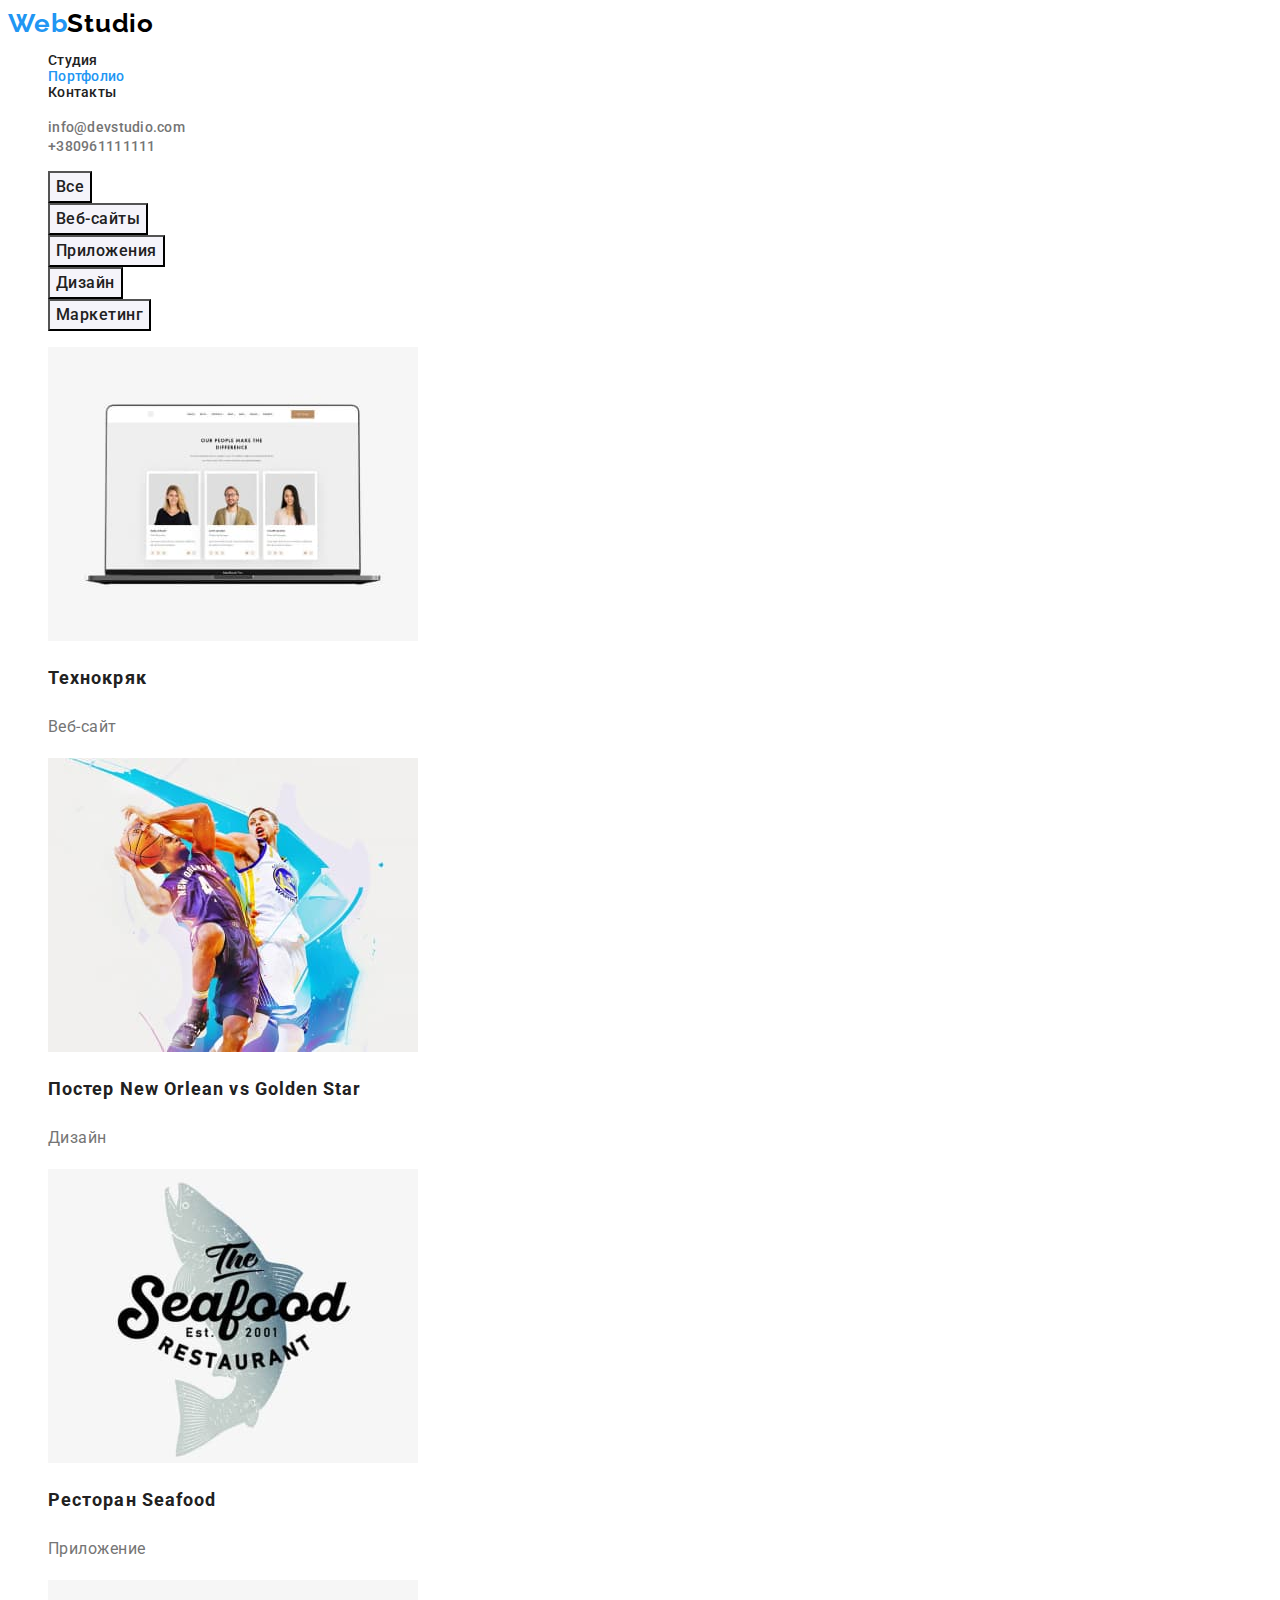
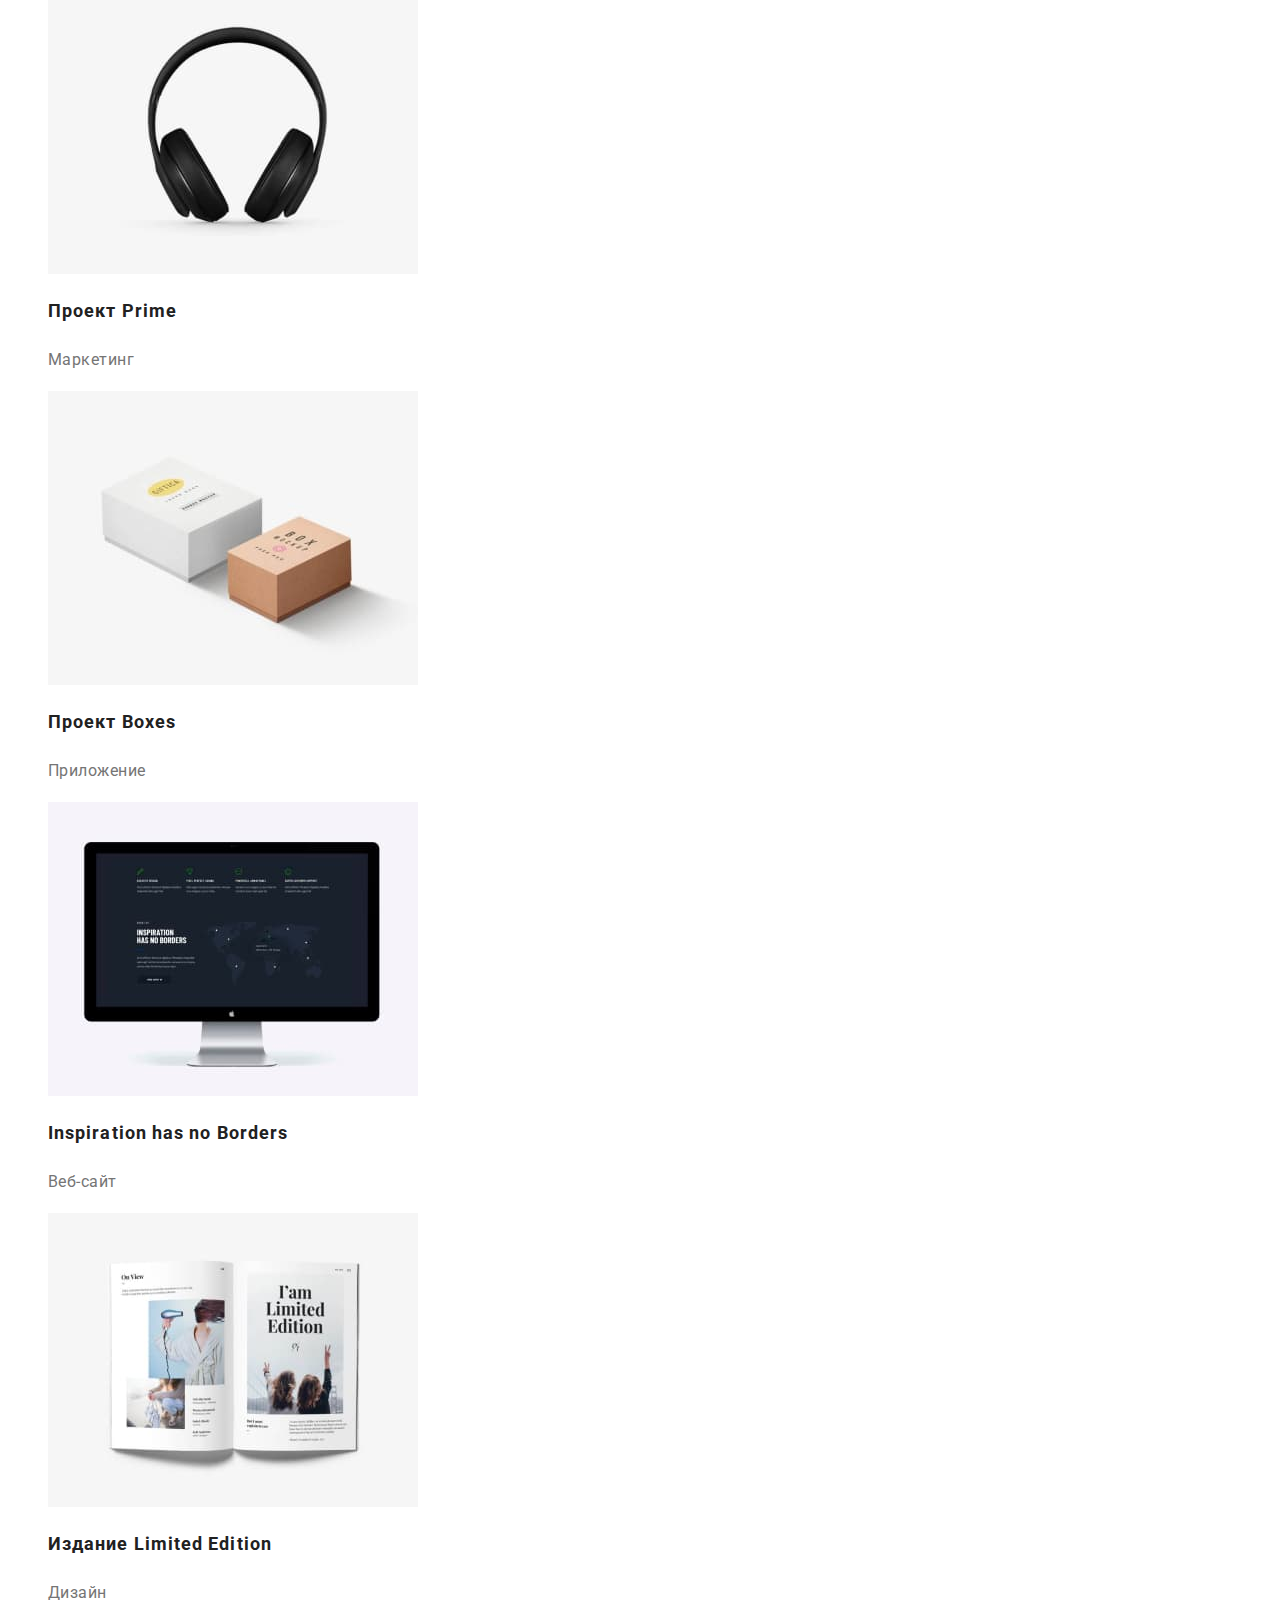
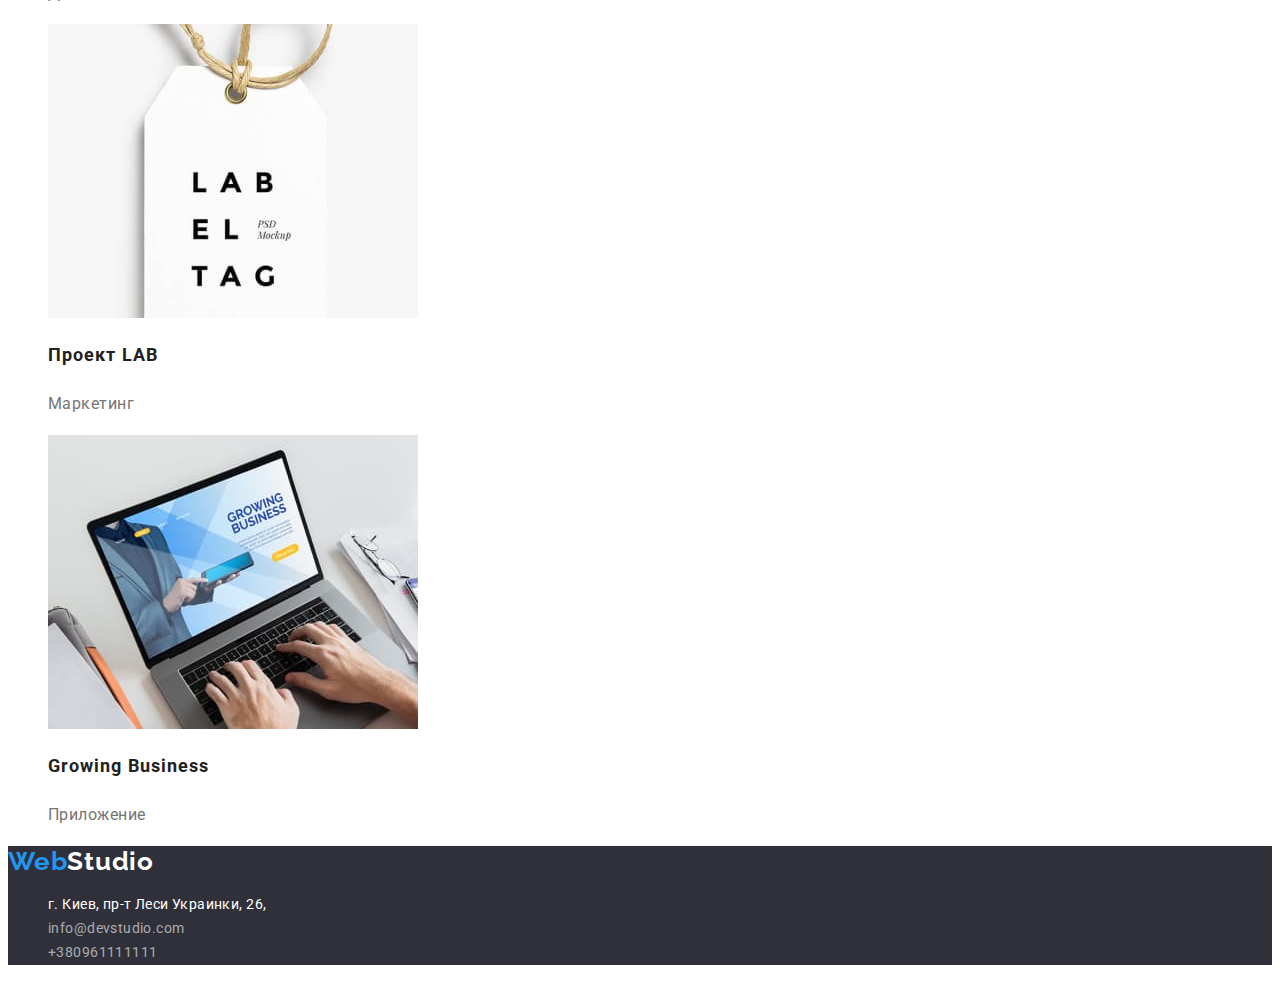
==== commit d61093bf: "Исправляет переменные, корректирует футер" ====
--- a/portfolio.html
+++ b/portfolio.html
@@ -14,22 +14,19 @@
     <link rel="stylesheet" href="./css/styles.css" />
   </head>
   <body>
-    </header>
-        <a href="./index.html" class="logo" lang="en">
-          Web<span class="logo-header">Studio</span></a
-        >
-        <nav>
-          <ul class="nav list-item">
-            <li><a href="./index.html" class="nav-link">Студия</a></li>
-            <li><a href="./portfolio.html" aria-current="page" class="nav-link">Портфолио</a></li>
-            <li><a href="" class="nav-link">Контакты</a></li>
-          </ul>
-        </nav>
-        <ul class="nav-contacts list-item">
+    <header>
+      <a href="./index.html" class="logo" lang="en"> Web<span class="logo-header">Studio</span></a>
+      <nav>
+        <ul class="nav list-item">
+          <li><a href="./index.html" class="nav-link">Студия</a></li>
+          <li><a href="./portfolio.html" aria-current="page" class="nav-link">Портфолио</a></li>
+          <li><a href="" class="nav-link">Контакты</a></li>
+        </ul>
+      </nav>
+      <ul class="nav-contacts list-item">
         <li><a href="mailto:info@devstudio.com" class="nav-mail">info@devstudio.com</a></li>
         <li><a href="tel:+380961111111" class="nav-tel">+380961111111</a></li>
       </ul>
-      </header>
     </header>
     <main>
       <section>
@@ -150,13 +147,11 @@
     <footer class="footer">
       <a href="./index.html" class="logo" lang="en">Web<span class="logo-footer">Studio</span> </a>
       <address>
-        <p class="address">г. Киев, пр-т Леси Украинки, 26,</p>
-        <br />
-        <p class="footer-contacts">
-          info@example.com
-          <br />
-          +38 096 111 11 11
-        </p>
+        <ul class="footer-contacts list-item">
+          <li><a href="" class="footer-address">г. Киев, пр-т Леси Украинки, 26,</a> <br /></li>
+          <li><a href="mailto:info@devstudio.com" class="footer-mail">info@devstudio.com</a></li>
+          <li><a href="tel:+380961111111" class="footer-tel">+380961111111</a></li>
+        </ul>
       </address>
     </footer>
   </body>
--- a/css/styles.css
+++ b/css/styles.css
@@ -23,25 +23,29 @@
 }
 
 :root {
+  --main-background-color: #ffffff;
+  --secondary-background-color: #f5f4fa;
   --title-color: #212121;
   --text-color: #757575;
   --active-hover-focus-current: #2196f3;
+  --main-logo: #2196f3;
+  --hover-btn: #188ce8;
+  --logo-header: #000000;
+  --logo-footer: #ffffff;
+  --contacts-footer: rgba(255, 255, 255, 0.6);
+  --background-footer-hero: #2f303a;
 }
 
 body {
   color: var(--text-color);
-  background-color: #ffffff;
+  background-color: var(--main-background-color);
   font-family: 'Roboto', sans-serif;
 }
 
-button {
-  font-family: inherit;
-}
 .logo {
-  color: var(--active-hover-focus-current);
+  color: var(--main-logo);
   font-family: 'Raleway', sans-serif;
   text-decoration: none;
-  font-style: normal;
   font-weight: 700;
   font-size: 26px;
   line-height: 1.19;
@@ -49,11 +53,11 @@
 }
 
 .logo-header {
-  color: #000000;
+  color: var(--logo-header);
 }
 
 .logo-footer {
-  color: #ffffff;
+  color: var(--logo-footer);
 }
 
 .list-item {
@@ -61,7 +65,6 @@
 }
 
 .nav {
-  font-style: normal;
   font-weight: 500;
   font-size: 14px;
   line-height: 1.14;
@@ -72,7 +75,6 @@
 .nav-mail {
   text-decoration: none;
   color: var(--text-color);
-  font-style: normal;
   font-weight: 500;
   font-size: 14px;
   line-height: 1.14;
@@ -87,7 +89,15 @@
 .nav-link:hover,
 .nav-link:focus,
 .nav-tel:hover,
-.nav-mail:hover {
+.nav-tel:focus,
+.nav-mail:hover,
+.nav-mail:focus,
+.footer-mail:hover,
+.footer-mail:focus,
+.footer-tel:hover,
+.footer-tel:focus,
+.footer-address:hover,
+.footer-address:focus {
   color: var(--active-hover-focus-current);
 }
 
@@ -96,13 +106,12 @@
 }
 
 .hero-dummy {
-  background-color: #2f303a;
+  background-color: var(--background-footer-hero);
 }
 
 .hero-title {
   color: #ffffff;
   text-transform: uppercase;
-  font-style: normal;
   font-weight: 900;
   font-size: 44px;
   line-height: 1.36;
@@ -110,24 +119,24 @@
   letter-spacing: 0.06em;
 }
 .btn {
+  font-family: inherit;
   color: #ffffff;
   background-color: var(--active-hover-focus-current);
-  font-style: normal;
   font-weight: 700;
   font-size: 16px;
   line-height: 1.88;
   text-align: center;
   letter-spacing: 0.06em;
+  cursor: pointer;
 }
 
 .btn:hover {
-  background-color: #188ce8;
+  background-color: var(--hover-btn);
 }
 
 .features {
   color: var(--title-color);
   text-transform: uppercase;
-  font-style: normal;
   font-weight: 700;
   font-size: 14px;
   line-height: 1.14;
@@ -136,8 +145,6 @@
 
 .features-text {
   color: var(--text-color);
-  font-style: normal;
-  font-weight: 400;
   font-size: 14px;
   line-height: 1.71;
   letter-spacing: 0.03em;
@@ -145,7 +152,6 @@
 
 .work {
   color: var(--title-color);
-  font-style: normal;
   font-weight: 700;
   font-size: 36px;
   line-height: 1.17;
@@ -155,7 +161,6 @@
 
 .members {
   color: var(--title-color);
-  font-style: normal;
   font-weight: 700;
   font-size: 36px;
   line-height: 42px;
@@ -165,30 +170,37 @@
 
 .member {
   color: var(--title-color);
+  font-weight: 500;
+  font-size: 16px;
+  line-height: 1.19;
+  text-align: center;
+  letter-spacing: 0.03em;
+}
+.member-position {
+  color: var(--text-color);
+  font-size: 16px;
+  line-height: 1.19;
+  text-align: center;
+  letter-spacing: 0.03em;
+}
+
+.footer-tel,
+.footer-mail {
   font-style: normal;
-  font-weight: 500;
-  font-size: 16px;
-  line-height: 1.19;
-  text-align: center;
-  letter-spacing: 0.03em;
-}
-.member-position {
-  color: var(--text-color);
+  font-size: 14px;
+  line-height: 1.71;
+  letter-spacing: 0.03em;
+  color: var(--contacts-footer);
+  text-decoration: none;
+}
+
+.footer-address {
   font-style: normal;
-  font-weight: 400;
-  font-size: 16px;
-  line-height: 1.19;
-  text-align: center;
-  letter-spacing: 0.03em;
-}
-
-.address {
-  color: #ffffff;
-  font-style: normal;
-  font-weight: 400;
   font-size: 14px;
   line-height: 1.71;
   letter-spacing: 0.03em;
+  color: #ffffff;
+  text-decoration: none;
 }
 
 .project-link {
@@ -197,7 +209,6 @@
 
 .project-title {
   color: var(--title-color);
-  font-style: normal;
   font-weight: 700;
   font-size: 18px;
   line-height: 2;
@@ -206,22 +217,21 @@
 
 .project-type {
   color: var(--text-color);
-  font-style: normal;
-  font-weight: 400;
   font-size: 16px;
   line-height: 1.88;
   letter-spacing: 0.03em;
 }
 
 .portfolio-btn {
-  color: var(--title-color);
-  background-color: #f5f4fa;
-  font-style: normal;
+  font-family: inherit;
+  color: var(--title-color);
+  background-color: var(--secondary-background-color);
   font-weight: 500;
   font-size: 16px;
   line-height: 1.63;
   text-align: center;
   letter-spacing: 0.03em;
+  cursor: pointer;
 }
 
 .portfolio-btn:hover,
@@ -231,20 +241,11 @@
 }
 
 .logo-footer {
-  color: #ffffff;
+  color: var(--main-background-color);
   font-family: 'Raleway', sans-serif;
   text-decoration: none;
 }
 
-.footer-contacts {
-  color: rgba(255, 255, 255, 0.6);
-  font-style: normal;
-  font-weight: 400;
-  font-size: 14px;
-  line-height: 1.71;
-  letter-spacing: 0.03em;
-}
-
 .footer {
-  background-color: #2f303a;
-}
+  background-color: var(--background-footer-hero);
+}
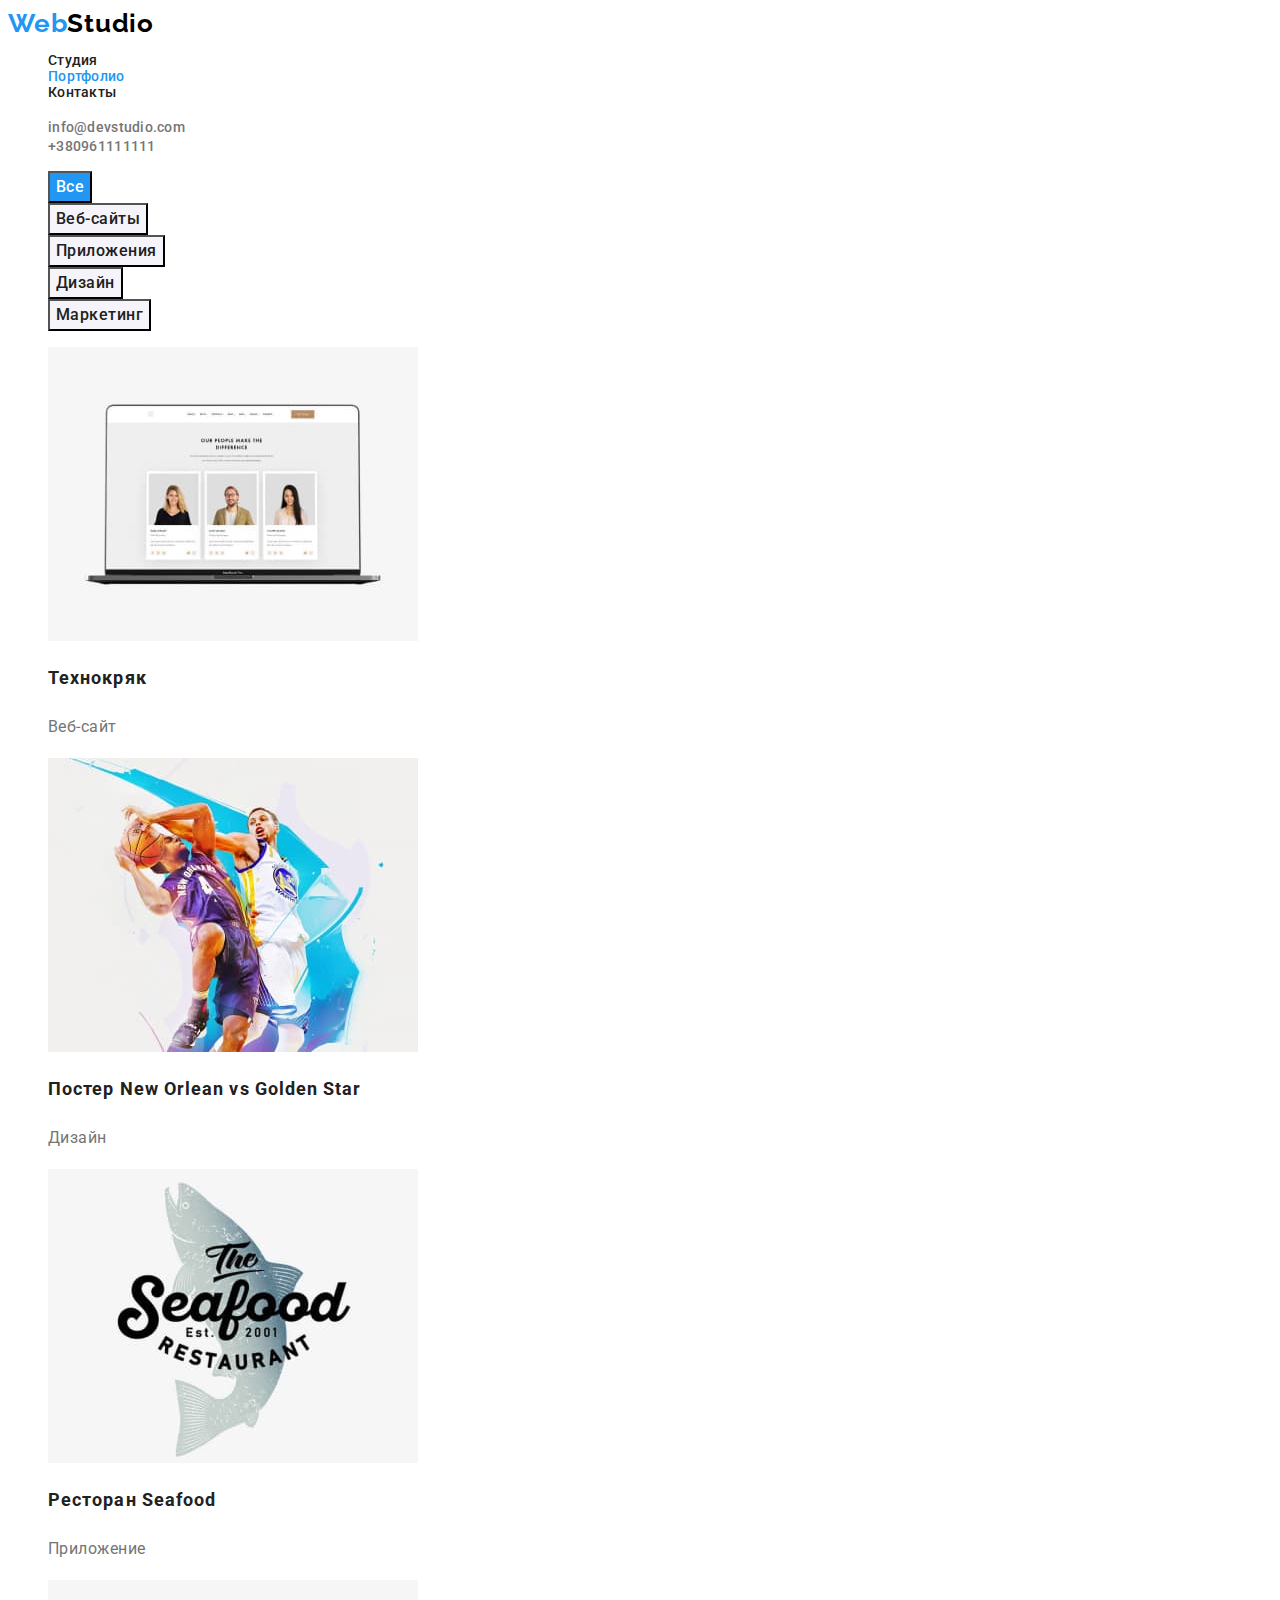
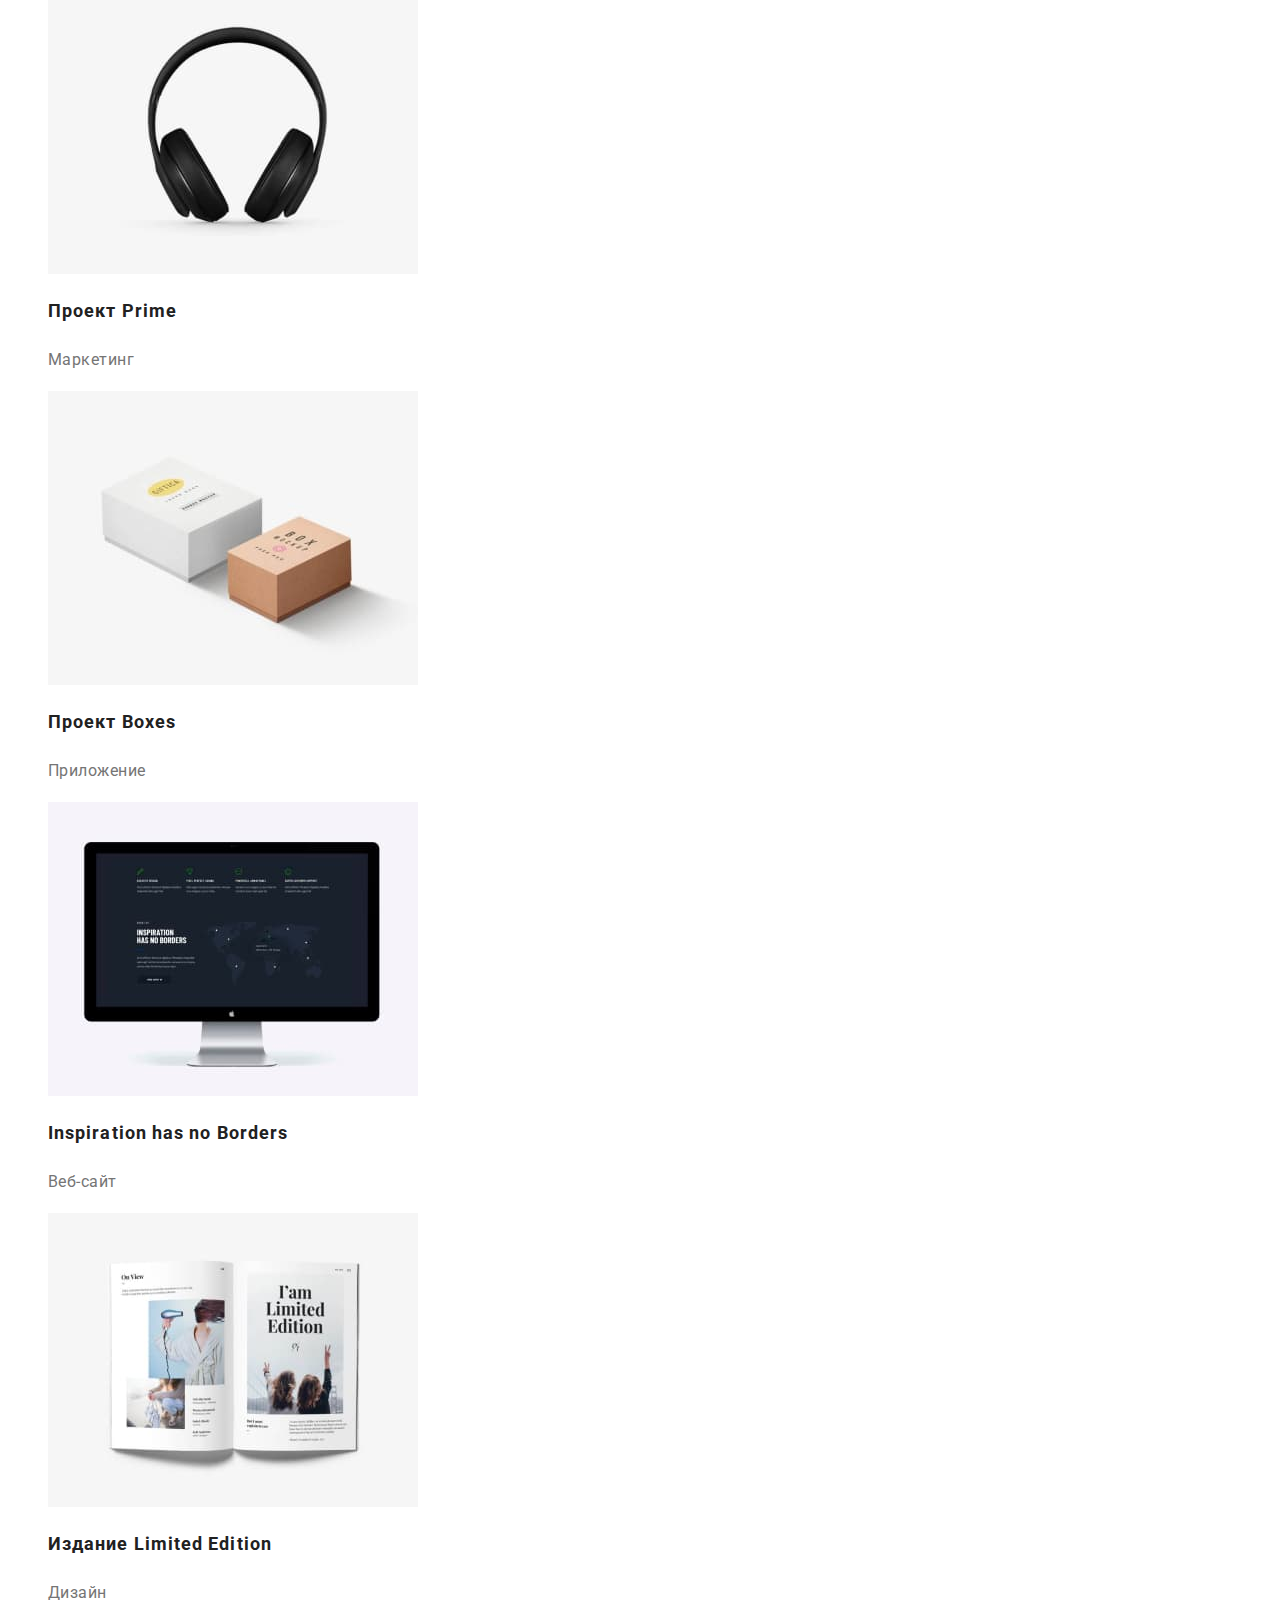
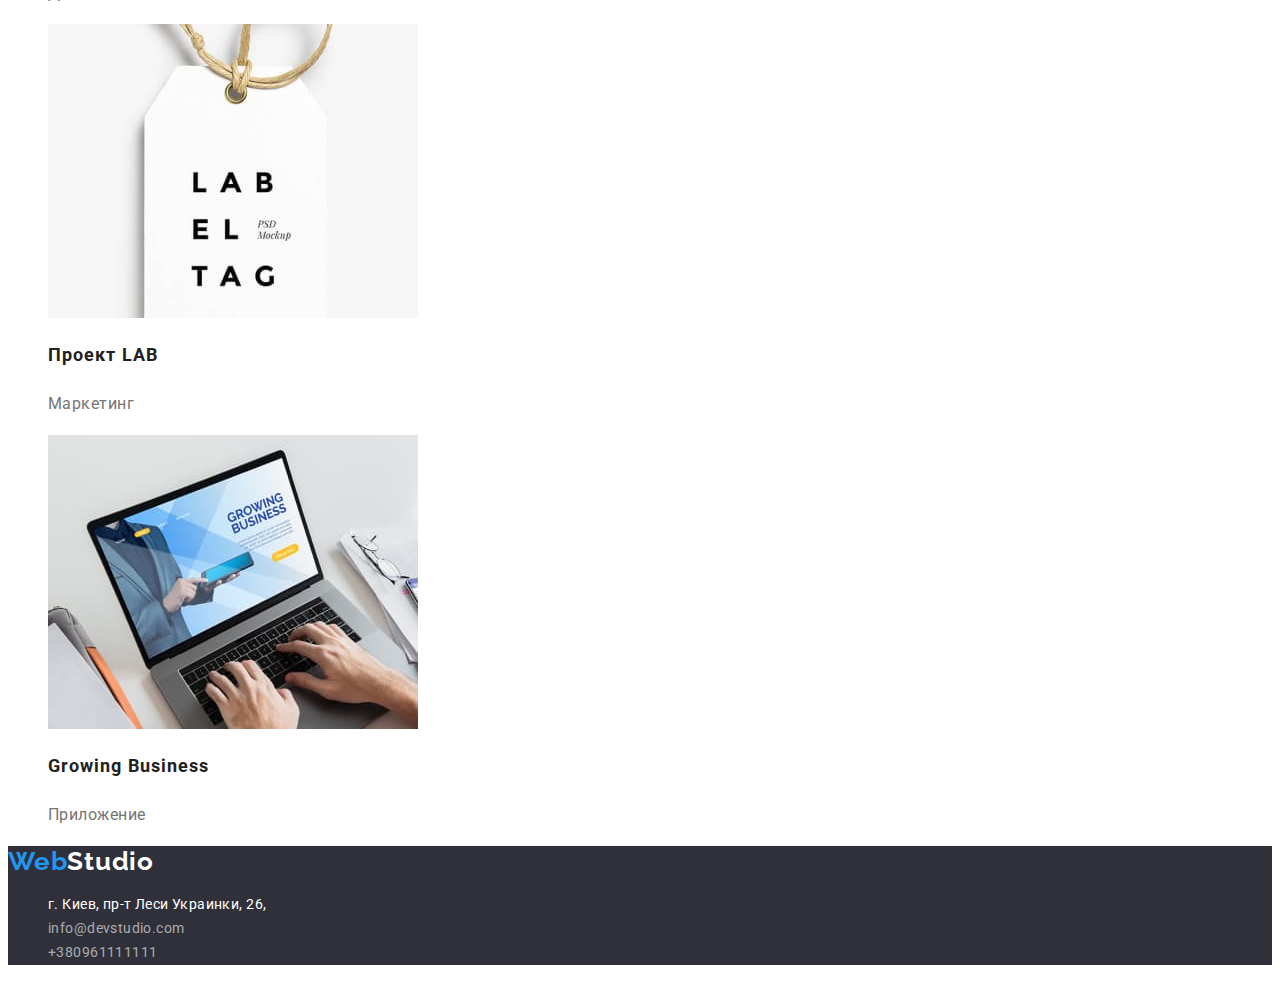
==== commit b01d10cf: "Исправляет line-height, current button" ====
--- a/portfolio.html
+++ b/portfolio.html
@@ -33,7 +33,7 @@
         <!--Скрытый заголовок Примеры проектов-->
         <h1 class="visually-hidden">Примеры проектов</h1>
         <ul class="portfolio list-item">
-          <li><button type="button" class="portfolio-btn">Все</button></li>
+          <li><button type="button" class="portfolio-btn current-button">Все</button></li>
           <li><button type="button" class="portfolio-btn">Веб-сайты</button></li>
           <li><button type="button" class="portfolio-btn">Приложения</button></li>
           <li><button type="button" class="portfolio-btn">Дизайн</button></li>
--- a/css/styles.css
+++ b/css/styles.css
@@ -163,7 +163,7 @@
   color: var(--title-color);
   font-weight: 700;
   font-size: 36px;
-  line-height: 42px;
+  line-height: 1.17;
   text-align: center;
   letter-spacing: 0.03em;
 }
@@ -182,11 +182,14 @@
   line-height: 1.19;
   text-align: center;
   letter-spacing: 0.03em;
+}
+
+.footer-contacts {
+  font-style: normal;
 }
 
 .footer-tel,
 .footer-mail {
-  font-style: normal;
   font-size: 14px;
   line-height: 1.71;
   letter-spacing: 0.03em;
@@ -195,7 +198,6 @@
 }
 
 .footer-address {
-  font-style: normal;
   font-size: 14px;
   line-height: 1.71;
   letter-spacing: 0.03em;
@@ -234,6 +236,11 @@
   cursor: pointer;
 }
 
+.current-button {
+  background-color: var(--active-hover-focus-current);
+  color: #ffffff;
+}
+
 .portfolio-btn:hover,
 .portfolio-btn:focus {
   color: #ffffff;
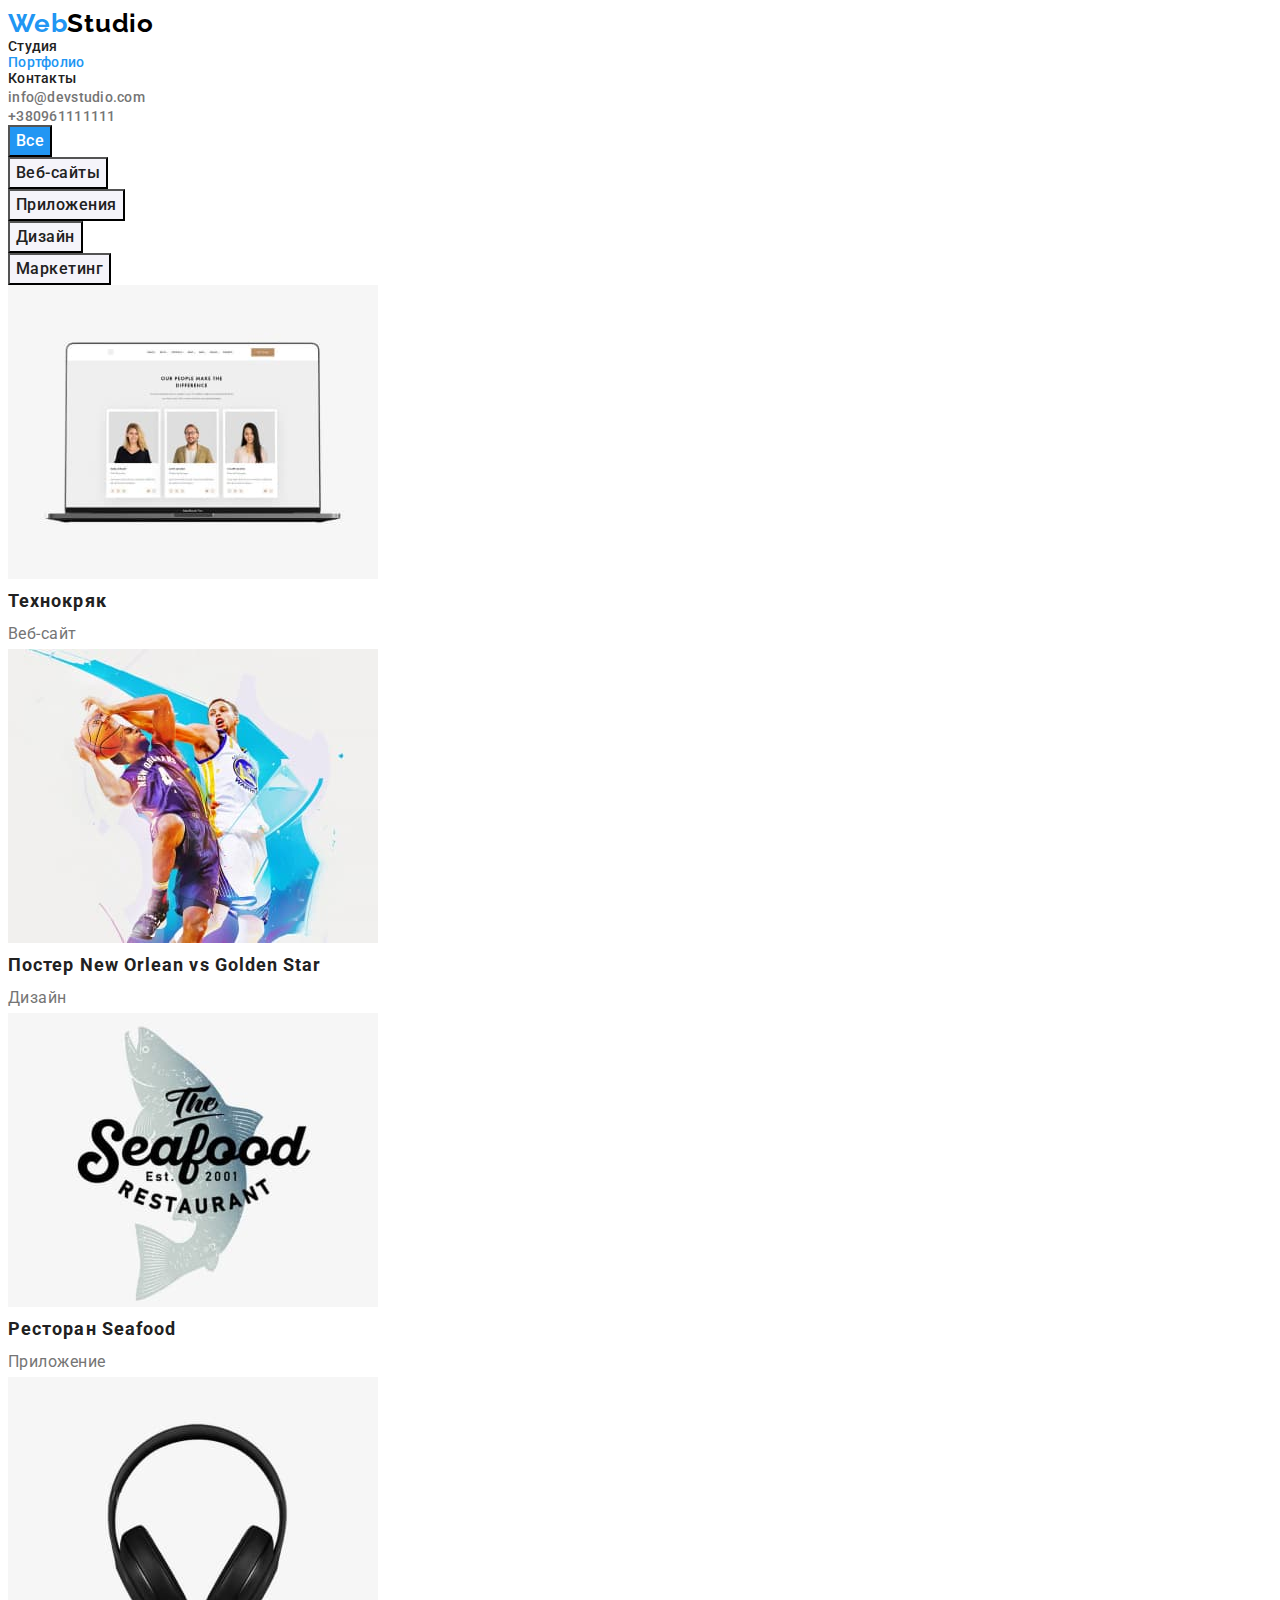
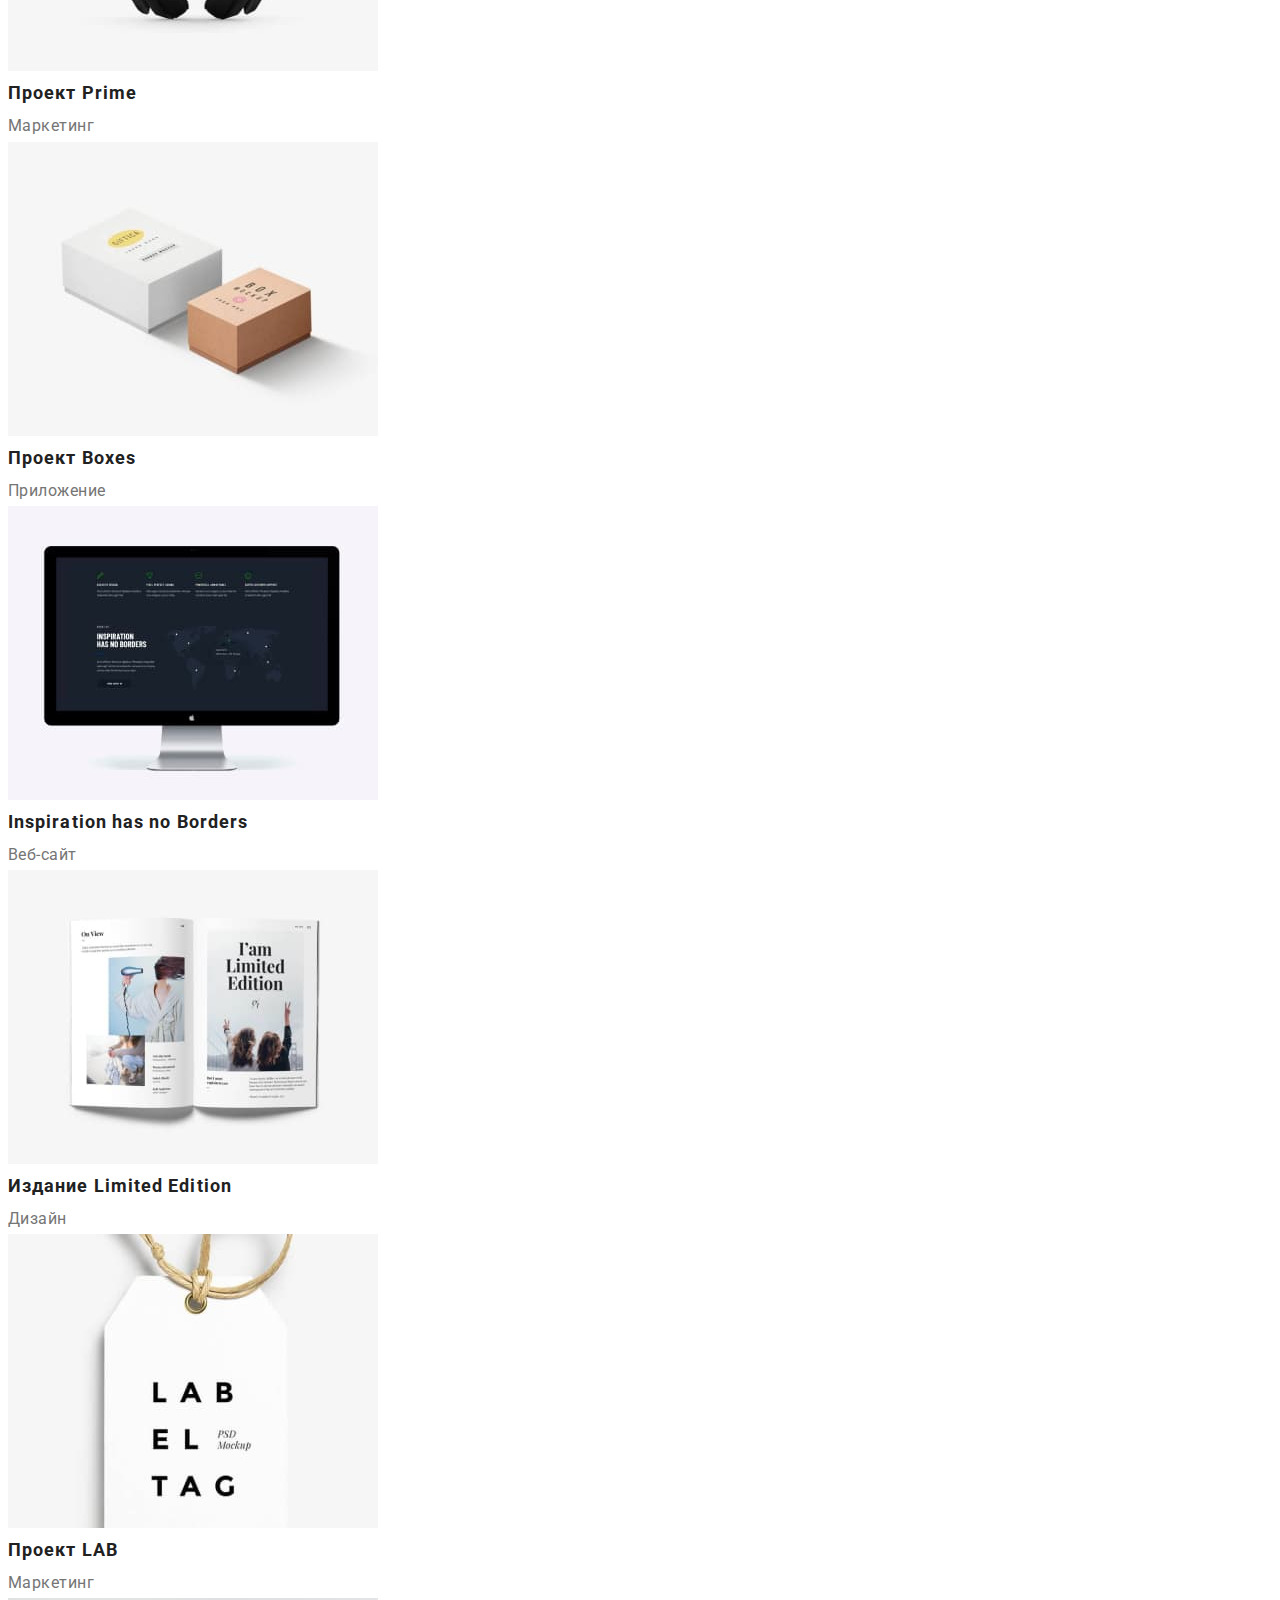
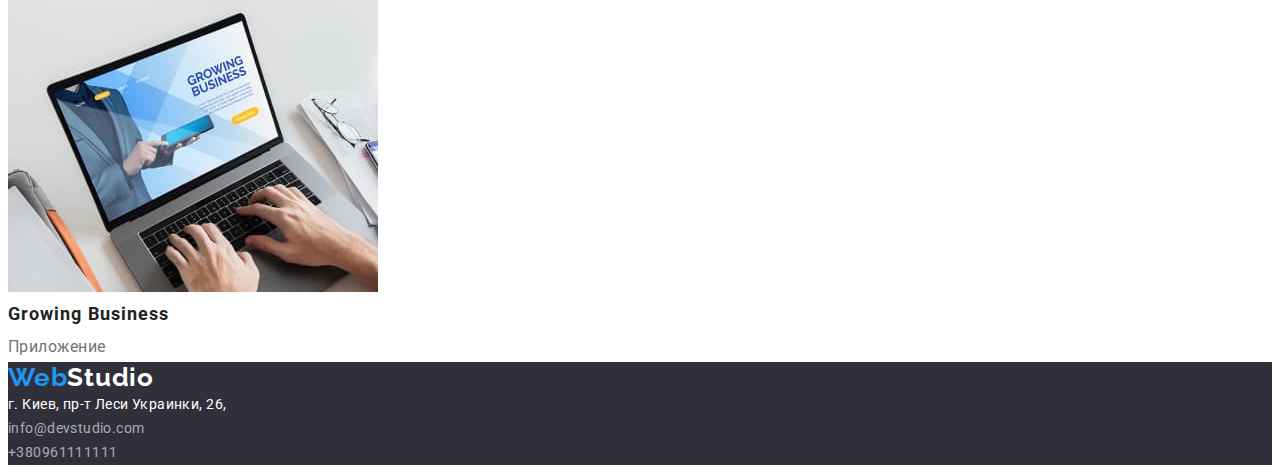
==== commit 1030e2c8: "Normilize CSS + reset" ====
--- a/portfolio.html
+++ b/portfolio.html
@@ -11,6 +11,7 @@
       href="https://fonts.googleapis.com/css2?family=Raleway:wght@400;700&family=Roboto:wght@400;500;700;900&display=swap"
       rel="stylesheet"
     />
+    <link rel="stylesheet" href="node_modules/modern-normalize/modern-normalize.css" />
     <link rel="stylesheet" href="./css/styles.css" />
   </head>
   <body>
@@ -100,7 +101,7 @@
                 width="370"
                 height="294"
               />
-              <h2 class="project-title"><span lang="en">Inspiration has no Borders</span></h2>
+              <h2 class="project-title" lang="en">Inspiration has no Borders</h2>
               <p class="project-type">Веб-сайт</p>
             </a>
           </li>
@@ -137,7 +138,7 @@
                 width="370"
                 height="294"
               />
-              <h2 class="project-title"><span lang="en">Growing Business</span></h2>
+              <h2 class="project-title" lang="en">Growing Business</h2>
               <p class="project-type">Приложение</p>
             </a>
           </li>
--- a/css/styles.css
+++ b/css/styles.css
@@ -36,12 +36,36 @@
   --background-footer-hero: #2f303a;
 }
 
+p,
+h1,
+h2,
+h3,
+h4,
+h5,
+h6 {
+  margin: 0;
+}
+
+ul,
+ol {
+  margin: 0;
+  padding-left: 0;
+}
+
 body {
   color: var(--text-color);
   background-color: var(--main-background-color);
   font-family: 'Roboto', sans-serif;
 }
 
+.container {
+  width: 1200px;
+  margin-left: auto;
+  margin-right: auto;
+  padding-left: 15px;
+  padding-right: 15px;
+  outline: 2px solid red;
+}
 .logo {
   color: var(--main-logo);
   font-family: 'Raleway', sans-serif;
